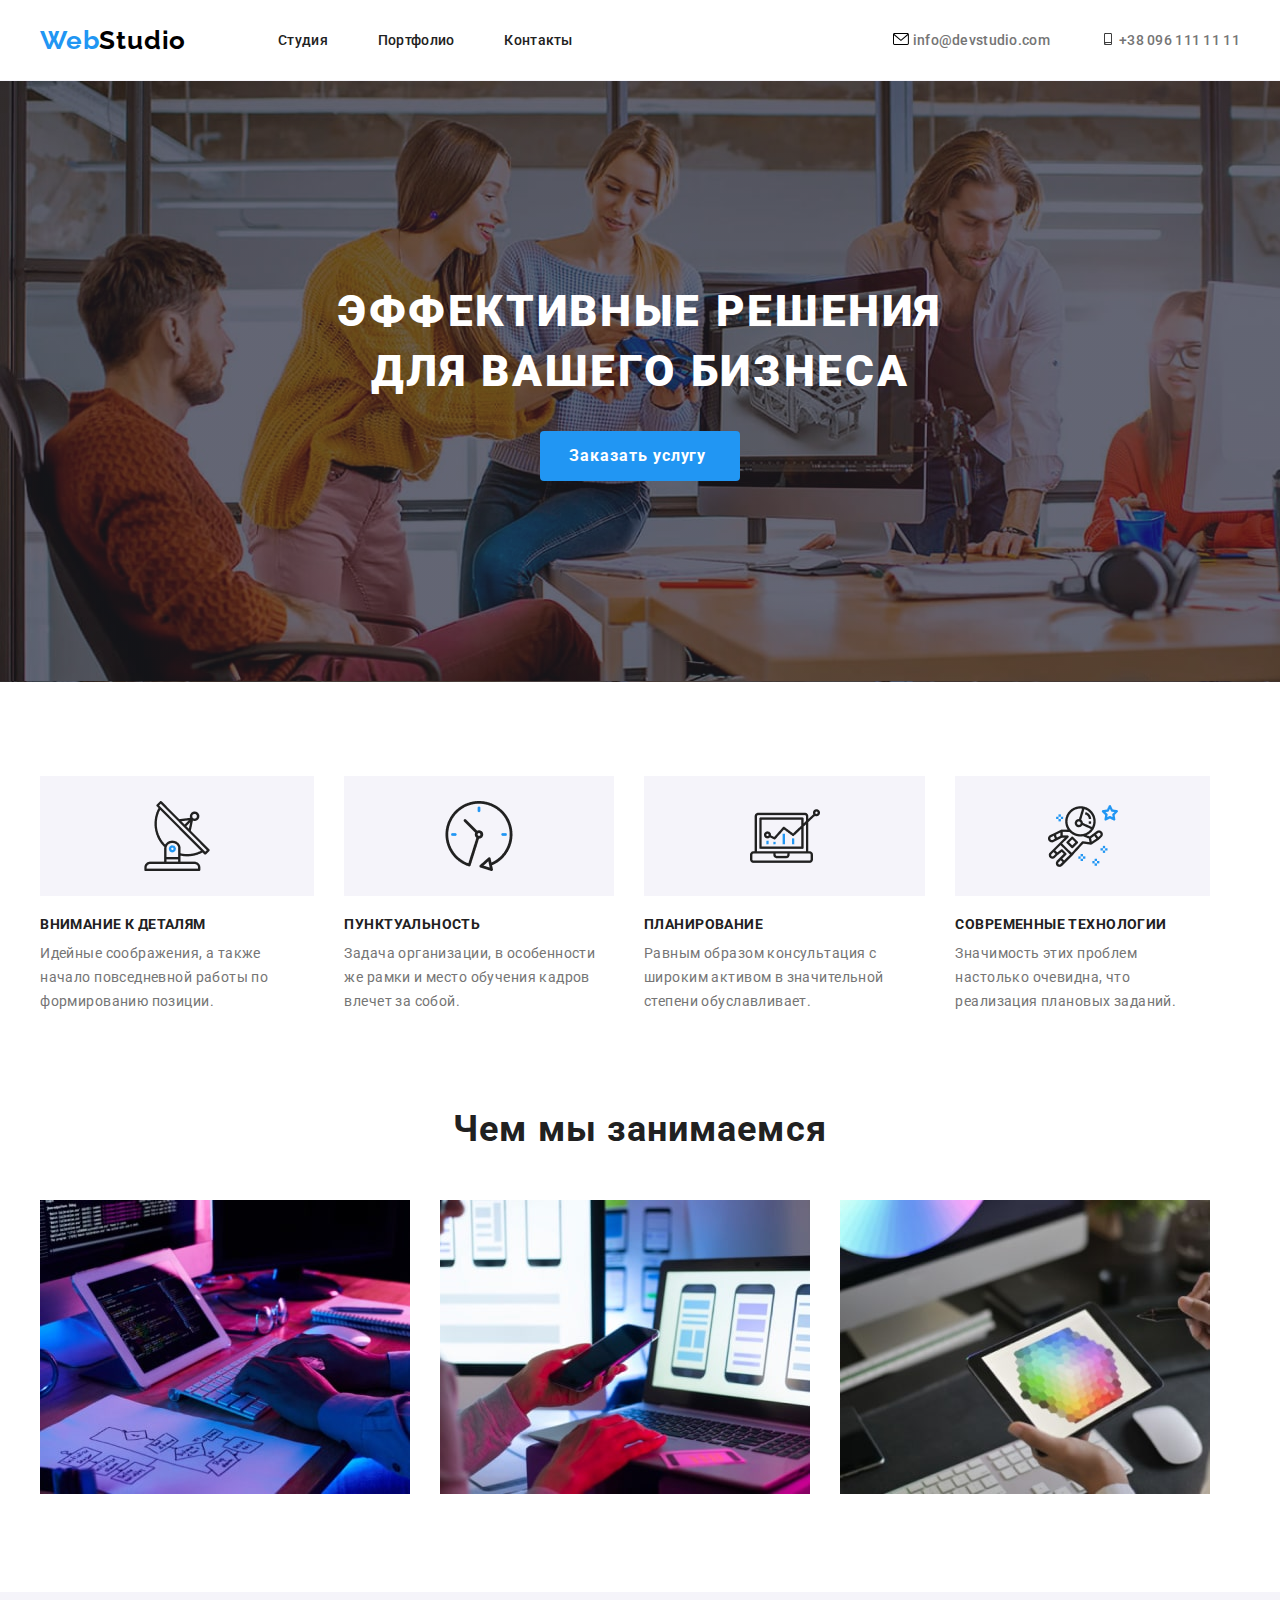
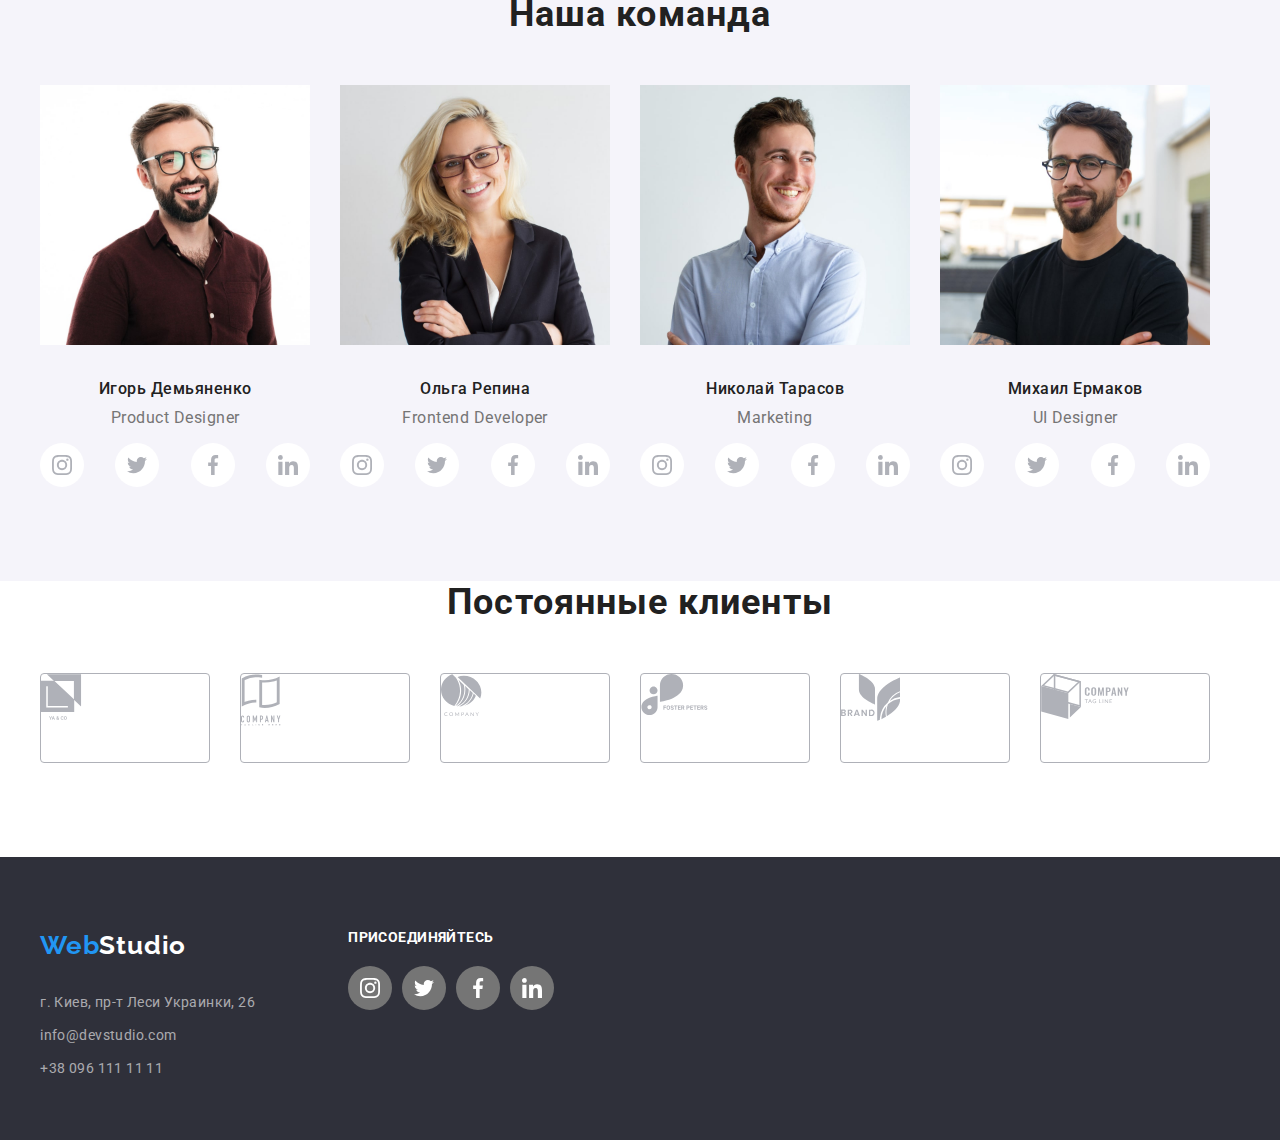
==== index.html @ 80cd535b "Update index.html" ====
<!DOCTYPE html>
<html lang="ru">
<head> 
    <meta charset="UTF-8">
    <meta name="viewport" content="width=device-width, initial-scale=1.0">
    <title>WebStudio</title>
    <link rel="stylesheet" href="https://cdnjs.cloudflare.com/ajax/libs/modern-normalize/1.0.0/modern-normalize.css">
    <link href="https://fonts.googleapis.com/css2?family=Raleway:wght@700&family=Roboto:wght@400;500;900&display=swap" rel="stylesheet">
    <link rel="stylesheet" href="./css/styles.css">

</head>
<body>
  <header class="header">
      <!--Header-->
      <div class="container">
        <nav class="navigation">
          <a class="logo link" href="./index.html">
              Web<span class="loogo-s">Studio</span>
              </a>
              <ul class="navigation-list list">
                  <li class="navigation-list-item">
                      <a class="navigation-list-link link" href="">Студия</a>
      
                  </li>
                  <li class="navigation-list-item">
                      <a class="navigation-list-link link" href="./portfolio.html">Портфолио</a>
      
                  </li>
                  <li class="navigation-list-item">
                      <a class="navigation-list-link link" href="">Контакты</a>
      
                  </li>
              </ul>
        </nav>
         
         <address class="address">
              <ul class="list">
                  <li>
                    
                      <a class="header-mail-link link" href="mailto:info@devstudio.com">
                        <svg class="address-svg">
                          <use href="./images/sprite.svg#icon-envelope"></use>
                        </svg>
                        info@devstudio.com
                      </a>
  
                  </li>
                  <li>
                      <a class="header-tel-link link" href="tel:+380961111111">
                        <svg class="address-svg">
                          <use href="./images/sprite.svg#icon-smartphone"></use>
                        </svg>
                        +38 096 111 11 11
                      </a>
  
                  </li>
              </ul>
              
              
          </address>
      </div>
     
  </header> 
  <main>
      <!--EFECT-->
      
          
            <section class="efect">
              <div class="container">
                <div class="efect-name">
                  <h1 class="efect-h">Эффективные решения для вашего бизнеса</h1>
                  <button type="button" class="efect-button">Заказать услугу</button>
                </div>
               

              </div>
              
            </section>
             
          
     
      <!--ability-->
      <section class="properties">
        <div class="container">
          <ul class="properties-list list">
            <li class="properties-list-item">
             
              <h3 class="abiliy-title">Внимание к деталям</h3>
              <p class="ability-info">Идейные соображения, а также начало повседневной работы по формированию позиции.</p>
            </li>
            <li class="properties-list-item">
              
              <h3 class="abiliy-title">Пунктуальность</h3>
              <p class="ability-info">Задача организации, в особенности же рамки и место обучения кадров влечет за собой.</p>
            </li>
            <li class="properties-list-item">
              
              <h3 class="abiliy-title">Планирование</h3>
              <p class="ability-info">Равным образом консультация с широким активом в значительной степени обуславливает.</p>
            </li>
            <li class="properties-list-item">
              
              <h3  class="abiliy-title">Современные технологии</h3>
              <p class="ability-info">Значимость этих проблем настолько очевидна, что реализация плановых заданий.</p>
            </li>
        </ul>

        </div>
          

     </section>
     <section class="occupation">
         <!--occupation-->
         <div class="container">
          <h2 class="title">Чем мы занимаемся</h2>
          <ul class="occupation-list list">
              <li class="occupation-list-img"><img  src="./images/occupation/box1.jpg" alt="розробка сайтов" width="370" height="294"></li>
              <li class="occupation-list-img"><img  src="./images/occupation/box2.jpg" alt="розробка сайтов для мобильного" width="370" height="294"></li>
              <li class="occupation-list-img"><img  src="./images/occupation/box3.jpg" alt="розробка дизана сайта" width="370" height="294"></li>
          </ul>

         </div>
        

     </section>
     <!--development team-->
     <section class="development">
       <div class="container">
        <h2 class="title">Наша команда</h2>
        <ul class="development-list list">
          <li class="development-list-box">
             <img  src="./images/development/kom1.jpg" alt="Игорь Демьяненко" width="270" height="260">
             <h3 class="development-team-name">Игорь Демьяненко</h3>
             <p class="development-team-prof" lang="en" > Product Designer</p>
             <ul class="social-list list">
               <li class="social-list-item">
                 <a class="social-list-link" href="">
                   <svg class="social-list-svg">
                     <use href="./images/sprite.svg#icon-instagram"></use>
                   </svg>
                 </a>
               </li>
               <li class="social-list-item">
                <a class="social-list-link" href="">
                  <svg class="social-list-svg">
                    <use href="./images/sprite.svg#icon-twiter"></use>
                  </svg>
                </a>
              </li>
              <li class="social-list-item">
                <a class="social-list-link" href="">
                  <svg class="social-list-svg">
                    <use href="./images/sprite.svg#icon-facebook"></use>
                  </svg>
                </a>
              </li>
              <li class="social-list-item">
                <a class="social-list-link" href="">
                  <svg class="social-list-svg">
                    <use href="./images/sprite.svg#icon-linkedin"></use>
                  </svg>
                </a>
              </li>
             </ul>
            </li>
                   
          <li class="development-list-box">
             <img  src="./images/development/kom2.jpg" alt="Ольга Репина" width="270" height="260">
             <h3 class="development-team-name">Ольга Репина</h3>
             <p class="development-team-prof" lang="en">Frontend Developer</p>
             <ul class="social-list list">
              <li class="social-list-item">
                <a class="social-list-link" href="">
                  <svg class="social-list-svg">
                    <use href="./images/sprite.svg#icon-instagram"></use>
                  </svg>
                </a>
              </li>
              <li class="social-list-item">
               <a class="social-list-link" href="">
                 <svg class="social-list-svg">
                   <use href="./images/sprite.svg#icon-twiter"></use>
                 </svg>
               </a>
             </li>
             <li class="social-list-item">
               <a class="social-list-link" href="">
                 <svg class="social-list-svg">
                   <use href="./images/sprite.svg#icon-facebook"></use>
                 </svg>
               </a>
             </li>
             <li class="social-list-item">
               <a class="social-list-link" href="">
                 <svg class="social-list-svg">
                   <use href="./images/sprite.svg#icon-linkedin"></use>
                 </svg>
               </a>
             </li>
            </ul>
           </li>
             
          <li class="development-list-box">
             <img  src="./images/development/kom3.jpg" alt="Николай Тарасов" width="270" height="260">
             <h3 class="development-team-name">Николай Тарасов</h3>
             <p class="development-team-prof" lang="en">Marketing</p>
             <ul class="social-list list">
              <li class="social-list-item">
                <a class="social-list-link" href="">
                  <svg class="social-list-svg">
                    <use href="./images/sprite.svg#icon-instagram"></use>
                  </svg>
                </a>
              </li>
              <li class="social-list-item">
               <a class="social-list-link" href="">
                 <svg class="social-list-svg">
                   <use href="./images/sprite.svg#icon-twiter"></use>
                 </svg>
               </a>
             </li>
             <li class="social-list-item">
               <a class="social-list-link" href="">
                 <svg class="social-list-svg">
                   <use href="./images/sprite.svg#icon-facebook"></use>
                 </svg>
               </a>
             </li>
             <li class="social-list-item">
               <a class="social-list-link" href="">
                 <svg class="social-list-svg">
                   <use href="./images/sprite.svg#icon-linkedin"></use>
                 </svg>
               </a>
             </li>
            </ul>
           </li>
            
          <li class="development-list-box">
             <img  src="./images/development/kom4.jpg" alt="Михаил Ермаков" width="270" height="260">
             <h3 class="development-team-name">Михаил Ермаков</h3>
             <p class="development-team-prof" lang="en">UI Designer</p>
             <ul class="social-list list">
              <li class="social-list-item">
                <a class="social-list-link" href="">
                  <svg class="social-list-svg">
                    <use href="./images/sprite.svg#icon-instagram"></use>
                  </svg>
                </a>
              </li>
              <li class="social-list-item">
               <a class="social-list-link" href="">
                 <svg class="social-list-svg">
                   <use href="./images/sprite.svg#icon-twiter"></use>
                 </svg>
               </a>
             </li>
             <li class="social-list-item">
               <a class="social-list-link" href="">
                 <svg class="social-list-svg">
                   <use href="./images/sprite.svg#icon-facebook"></use>
                 </svg>
               </a>
             </li>
             <li class="social-list-item">
               <a class="social-list-link" href="">
                 <svg class="social-list-svg">
                   <use href="./images/sprite.svg#icon-linkedin"></use>
                 </svg>
               </a>
             </li>
            </ul>
           </li>
            
        </ul>
       </div>


     </section>
     <section class="customers">
      <!--regular customers-->
      <div class="container">
       <h2 class="title">Постоянные клиенты</h2>
       <ul class="customers-list list">
           <li class="customers-list-img">
             <a class="customers-list-link" href="">
              <svg class="customers-list-svg" width="44.27" height="49.23">
                <use href="./images/sprite.svg#icon-logo1"></use>
              </svg>

             </a>
            
          </li>
          
           <li class="customers-list-img">
            <a class="customers-list-link" href="">
              <svg class="customers-list-svg" width="40" height="52">
              <use href="./images/sprite.svg#icon-logo2"></use>
            </svg>
            </a>
            
            </li>
           <li class="customers-list-img">
            <a class="customers-list-link" href="">
              <svg class="customers-list-svg" width="41" height="42.6">
                <use href="./images/sprite.svg#icon-logo3"></use>
              </svg>
            </a>
            
              </li>
           <li class="customers-list-img">
            <a class="customers-list-link" href="">
              <svg class="customers-list-svg" width="79.66" height="42.02">
                <use href="./images/sprite.svg#icon-logo4"></use>
              </svg>
            </a>
            
             </li>
           <li class="customers-list-img">
            <a class="customers-list-link" href="">
              <svg class="customers-list-svg" width="59" height="47">
                <use href="./images/sprite.svg#icon-logo5"></use>
              </svg>
            </a>
            
             </li>
           <li class="customers-list-img">
            <a class="customers-list-link" href="">
              <svg class="customers-list-svg" width="88.48" height="45.44">
                <use href="./images/sprite.svg#icon-logo6"></use>
              </svg>
            </a>
            
             </li>
       </ul>

      </div>
     

  </main> 
  <footer class="foter">
    <div class="container">
      <ul class="foter-contacts list">
         <li>
          <a class="foter-logo logo link" href="./index.html">Web<span class="loogo-s">Studio</span></a>
          <address class="address">
            <ul class="foter-list list">
              <li class="foter-list-item">
                <a class="footer-link footer-link-mt link" href="https://goo.gl/maps/YpgYaEJaXaga1esp6" target="blank">г. Киев, пр-т Леси Украинки, 26</a>
      
              </li>
              <li class="foter-list-item">
                <a class="footer-link footer-link-mt link" href="mailto:info@devstudio.com">info@devstudio.com</a>
      
              </li>
              <li class="foter-list-item">
                <a class="footer-link footer-link-mt link" href="tel:+380961111111">+38 096 111 11 11</a>
      
              </li>
          </ul>
        </li>
        <li>
          <p class="foter-title">присоединяйтесь</p>
          <ul class="foter-social-list list">
            <li class="social-list-item">
              <a class="social-list-link" href="">
                <svg class="social-list-svg">
                  <use href="./images/sprite.svg#icon-instagram"></use>
                </svg>
              </a>
            </li>
            <li class="social-list-item">
             <a class="social-list-link" href="">
               <svg class="social-list-svg">
                 <use href="./images/sprite.svg#icon-twiter"></use>
               </svg>
             </a>
           </li>
           <li class="social-list-item">
             <a class="social-list-link" href="">
               <svg class="social-list-svg">
                 <use href="./images/sprite.svg#icon-facebook"></use>
               </svg>
             </a>
           </li>
           <li class="social-list-item">
             <a class="social-list-link" href="">
               <svg class="social-list-svg">
                 <use href="./images/sprite.svg#icon-linkedin"></use>
               </svg>
             </a>
           </li>
          </ul>
                   
        </li>
      </ul>
      

    </address>
         
      
    </div>
    
  </footer>
</body>
</html>
---- css/styles.css ----
:root{
    --main-font: "Roboto", sans-serif;
    --secondar-font: "Raleway", sans-serif;
    --accent-color:#757575;
    --link-color: #2196F3;
    --title-color:   #212121;
    --futer-link-color:  #FFFFFF;
    --logo-color:  #000000;

}
*,
*::before,
*::after{
    margin: 0;
    padding: 0;

}

body {
    font-family: var(--main-font);
    font-style: normal;
}
.list {
    list-style: none;
}
.link {
    text-decoration: none
}
.address {
    font-style: normal;
    }
.img{
    display: block;

    }
.header{
    padding: 24.5px 0;
    border-bottom: 1px solid #F5F4FA;
}
.container{
    width: 1200px;
    padding: 0.15px;
    margin: 0 auto;
}
.header .container{
    display: flex;
    align-items:center;
}
.navigation{
    display: flex;

}
.navigation-list{
    display: flex;
    align-items:center;
}
.navigation-list-item:not(:last-child){
    margin-right: 50px;
}
.header .address{
    margin-left: auto;
}
.header .header-tel-link{
    margin-left: 50px;
}
.address .list{
    display: flex;
}
.address-svg{
    height: 12px;
    width: 16px;
    fill: var(--accent-colo)

 } 

     
.navigation-list-link{
    font-weight: 500;
    font-size: 14px;
    line-height: 1.143;
    letter-spacing: 0.02em;    
    color: var(--title-color);
}
.header-mail-link, .header-tel-link{
    font-weight: 500;
    font-size: 14px;
    line-height: 1.143;
    letter-spacing: 0.02em;
    color: var(--accent-color);
}
.navigation-list-link:hover,
.navigation-list-link:focus,
.header-mail-link:hover, 
.header-mail-link:focus,
.header-tel-link:hover,
.header-tel-link:focus{
    color: var(--link-color)
}
.logo{
font-family: var(--secondar-font);
font-style: normal;
font-weight: 700;
font-size: 26px;
line-height: 1.192;
letter-spacing: 0.03em;
color:  var(--link-color);
margin-right: 92px;
}
.loogo-s{
    color: var(--logo-color);
   
}
.efect .container{
    display: flex;
   
}
.efect{
    background-color: rgba(47, 48, 58, 0.4);
    background-image: linear-gradient(
        rgba(47, 48, 58, 0.4),
        rgba(47, 48, 58, 0.4)),
        url(../images/efect/hero.jpg);
}
.efect-name{
    max-width: 452 px;
    margin-left: auto;
    margin-right: auto;
    margin-bottom: 200px;
    margin-top: 200px;
   
}
.efect-h {
    font-weight: 900;
    font-size: 44px;
    line-height: 1.364;
    text-align: center;
    letter-spacing: 0.06em;
    text-transform: uppercase;
    width: 696px;
    height: 120px;
    margin-bottom: 30px;
    color: #FFFFFF;
}

.efect-button {
    font-weight: 700;
    font-size: 16px;
    line-height: 1.875;
    display: flex;
    align-items: center;
    text-align: center;
    letter-spacing: 0.06em;
    height: 50px;
    min-width: 200px;
    padding: 10px 29px;
    background: #2196F3;
    border-radius: 4px;
    color: #FFFFFF;
    margin-left: 248px;
    border: none;
}
/*===ability===*/
.properties .container{
    display: flex;
    align-items:center;
     
}
.properties-list{
    display: flex;
    align-items:center;
    padding-bottom: 94px;
    padding-top: 94px;
}
.properties-list-item {
        margin-right: 30px;
}
.properties-list-item::before {
    display: block;
    content: '';
    height: 120px;
    background-repeat: no-repeat;
    background-position: center;
    background-color: #F5F4FA;

}
.properties-list-item:nth-child(1)::before {
    background-image: url(../images/properties/antenna.png);
}
.properties-list-item:nth-child(2)::before {
    background-image: url(../images/properties/clock.png);
}
.properties-list-item:nth-child(3)::before {
    background-image: url(../images/properties/diagram.png);
}
.properties-list-item:nth-child(4)::before {
    background-image: url(../images/properties/astronaut.png);
}

.abiliy-title{
    font-weight: 700;
    font-size: 14px;
    line-height: 1.143;
    letter-spacing: 0.03em;
    text-transform: uppercase;
    color: var(--title-color);
    margin-bottom: 10px;
    padding-top: 20px;
}
.ability-info{
    font-weight: 400;
    font-size: 14px;
    line-height: 1.714;
    letter-spacing: 0.03em;
    color: var(--accent-color);

}
.properties-img{
   padding-bottom: 30px;
  /*justify-content: center;*/
  margin-left: auto;
  margin-right: auto;
}

/*===occupation===*/
.occupation .container{
    align-items:center;

}
.title {
    font-weight: 700;
    font-size: 36px;
    line-height: 1.167;
    text-align: center;
    letter-spacing: 0.03em;
    color: var(--title-color);
    padding-bottom: 50px;
}

.occupation-list{
    display: flex;
    padding-bottom: 94px;
}
.occupation-list-img{
    padding-right: 30px;
}
/*===development===*/
.development{
    background:   #F5F4FA;
}
.development .container{
    align-items:center;
  
    
}
.development-list{
    display: flex;
}
.development-list-box{
    padding-right: 30px;
    padding-bottom: 94px;
}
.development-team-name {
    font-weight: 500;
    font-size: 16px;
    line-height: 1.188;
    text-align: center;
    letter-spacing: 0.03em;
    color: var(--title-color);
    padding-top: 30px;
}
.development-team-prof{
    font-weight: 400;
    font-size: 16px;
    line-height: 1.188;
    text-align: center;
    letter-spacing: 0.03em;
    color: var(--accent-color);
    padding-top: 10px;
    margin-bottom: 16px;

}
.social-list{
    display: flex;
   justify-content: space-between;
}
.social-list-link{
    display: flex;
    align-items: center;
    justify-content: center;
    width: 44px;
    height: 44px;
    background-color:#FFFFFF;
    border-radius: 50%;
}
.social-list-link:hover{
    background-color:#2196F3;
}

.social-list-svg{
    width: 20px;
    height: 20px;
    fill: #AFB1B8;
}
.social-list-svg:hover, .social-list-svg:focus{
fill: #FFFFFF;
}

.customers-list{
    display: flex;
    padding-bottom: 94px;
}
.customers-list-img{
    display: flex;
       margin-right: 30px;
            
}
.customers-list-link{
    border: 1px solid #AFB1B8;
    border-radius: 4px;
    height: 90px;
    width: 170px;
    justify-content: center;
    align-items: center;
}

.customers-list-link{
    fill: var(--link-color)
}
.customers-list-svg{
    display: block;
    fill: #AFB1B8;
    
} 
.customers-list-svg:hover, .customers-list-svg:focus{
    fill: #2196F3
 }
 .customers-list-link:hover, .customers-list-link:focus{
        border-color: var(--link-color);
}
   
   
/*=====Footer=====*/
.foter{
    background: #2F303A;
}
.foter .container{
    align-items:center;
    
}
.foter-contacts{
    display: flex;
    margin-top: 72px;
}
.foter-social-list{
    display: flex;
    padding-top: 20px;
    padding-left: 70px;
    width: 276px; 
    justify-content: space-between;    
}
.foter .social-list-link{
    background-color: #757575;

}

.foter .social-list-link:hover{
    background-color: #2196F3;
}
.foter .social-list-svg{
   fill: #FFFFFF;
}
.foter .social-list-svg:hover, .foter .social-list-svg:focus{
fill: #FFFFFF;
}


.foter-title{
    padding-left: 70px;
    font-style: normal;
    font-weight: bold;
    font-size: 14px;
    line-height: 1.14;
    letter-spacing: 0.03em;
    text-transform: uppercase;
    color: var( --futer-link-color);
}
.foter-logo{
    padding-top: 60px;  
}
.foter .loogo-s{
color: #FFFFFF;
}
.foter-list{
    flex-direction: column;
    padding-bottom: 60px; 
    padding-top: 20px;  
}
.foter-list-item{
    padding-top: 9px;
}
.footer-link{
    font-weight: 400;
    font-size: 14px;
    line-height: 24px;
    letter-spacing: 0.03em;
    color: #212121;
    color: rgba(255, 255, 255, 0.6);
  }
.footer-link-mt:hover,
.footer-link-mt:focus{
    color: var( --futer-link-color);
}
/*======Portfolio=====*/
.portfolio-name{
font-weight: 700;
font-size: 18px;
line-height: 2;
letter-spacing: 0.06em;
color: var(--title-color);
padding-left: 24px;
padding-bottom: 4px;
padding-top: 20px;
}
.portfolio-prof{
    font-weight: 400;
    font-size: 16px;
    line-height: 1.875;
    letter-spacing: 0.03em;
    color: var(--accent-color);
    padding-left: 24px;
    padding-bottom: 4px;

}
.portfolio-button{
    font-weight: 500;
    font-size: 16px;
    line-height: 1.625;
    text-align: center;
    letter-spacing: 0.03em;
   color: var(--title-color);
    height: 38px;
    min-width: 73px;
    padding: 6px 32px;
    background: #F5F4FA;
    border-radius: 4px;
    border: none;
}
.button-list{
    display: flex;
    justify-content: center;
    padding-top: 94px;
    padding-bottom: 50px;
}
.button-list-item{
    padding-right: 8px;
   
}
.portfolio .container{
    display: flex;
}
.portfolio-list{
    font-size: 0px;  
    margin-bottom: 94px;
}
.portfolio-list-item{
    display: inline-block;
    border: 1px solid #EEEEEE
}
.portfolio-list-item:not(:nth-child(3n)){
    margin-right: 30px;
}
.portfolio-list-item:not(:nth-child(n+7)){
    margin-bottom: 30px;
}

.button-link:hover,
.button-link:focus{
    color: var( --futer-link-color);
    background: var(--link-color);
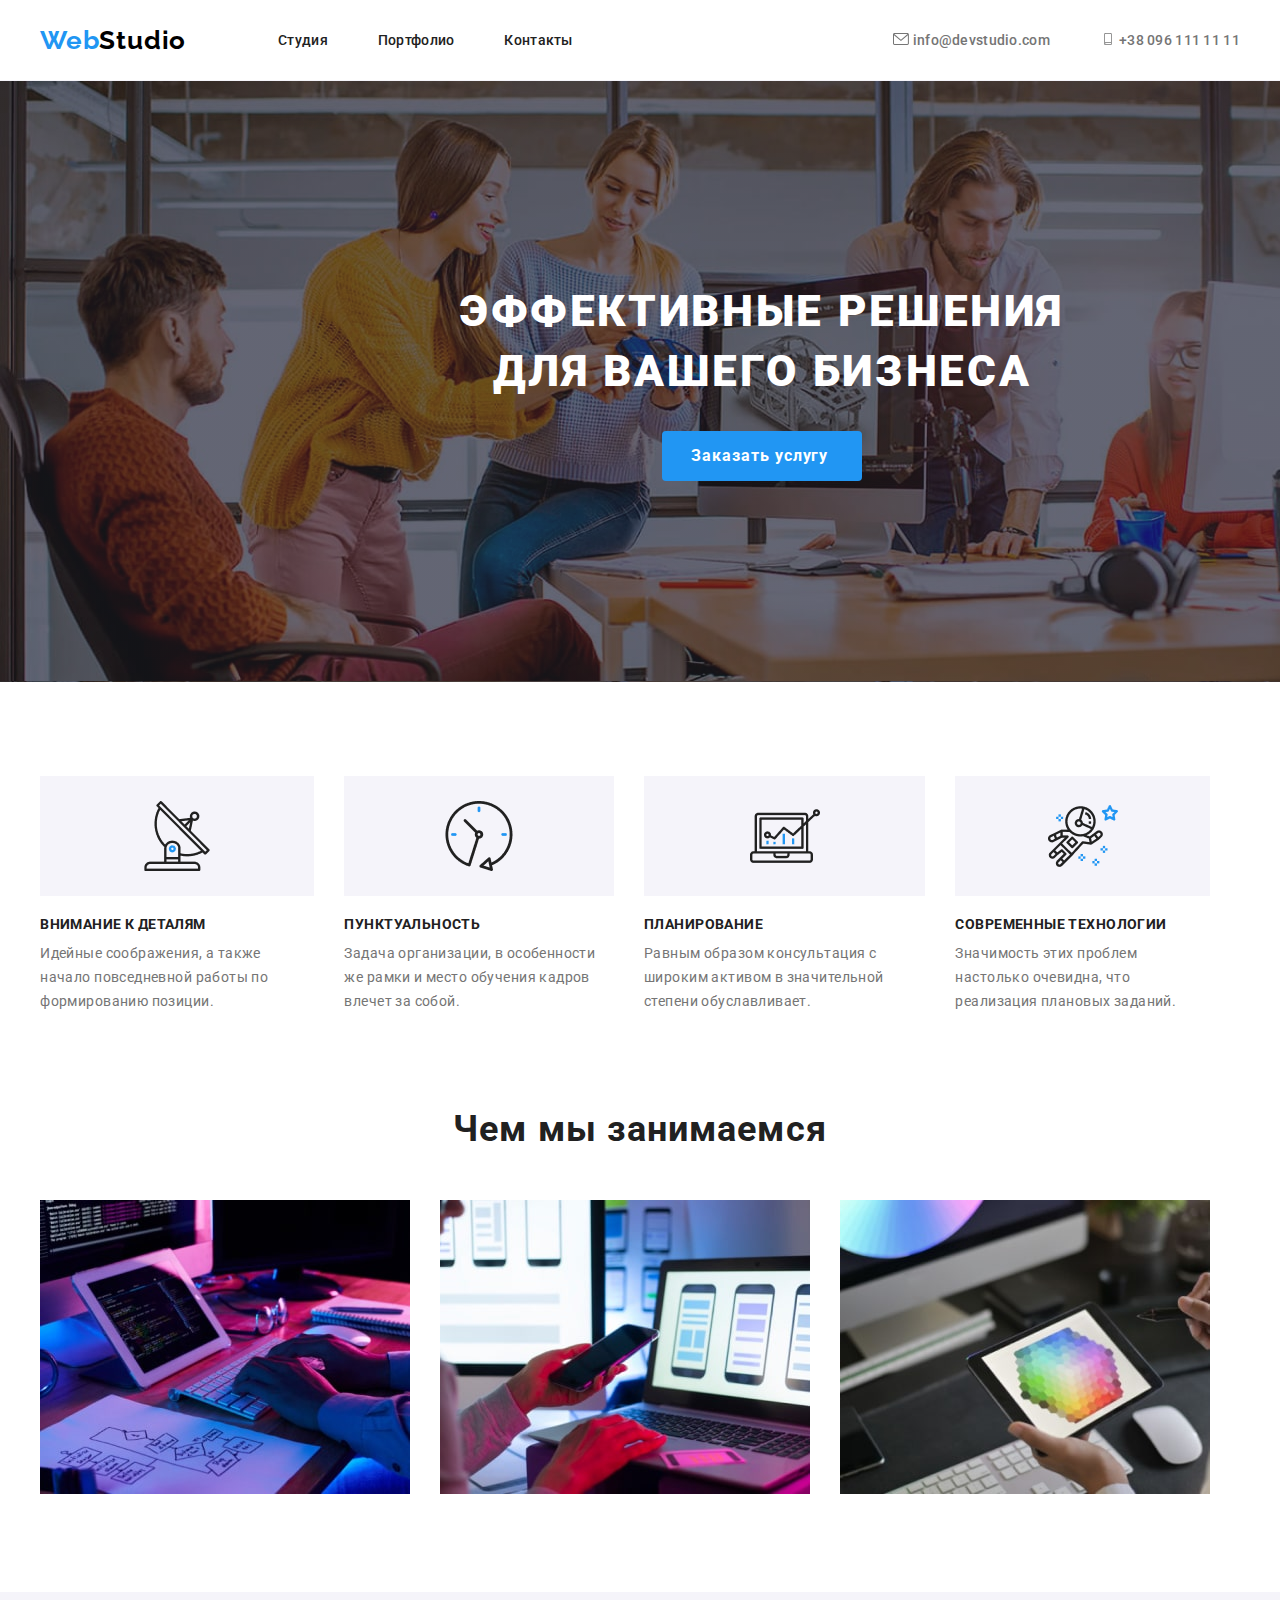
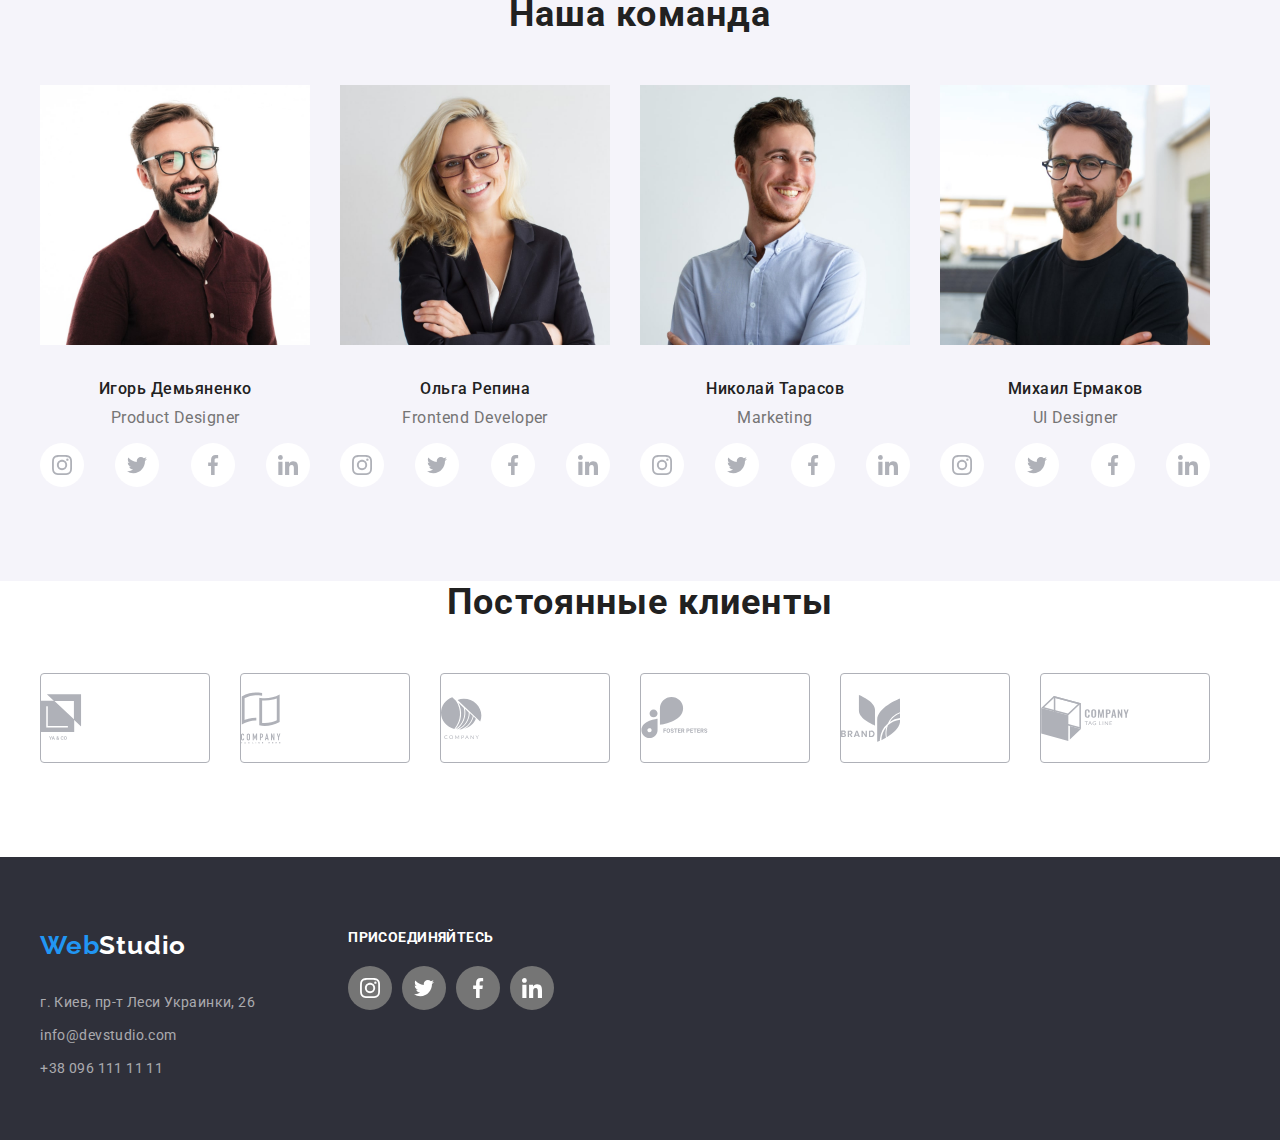
==== commit 5c08ba28: "Update index.html" ====
--- a/index.html
+++ b/index.html
@@ -347,18 +347,16 @@
             <ul class="foter-list list">
               <li class="foter-list-item">
                 <a class="footer-link footer-link-mt link" href="https://goo.gl/maps/YpgYaEJaXaga1esp6" target="blank">г. Киев, пр-т Леси Украинки, 26</a>
-      
-              </li>
+               </li>
               <li class="foter-list-item">
                 <a class="footer-link footer-link-mt link" href="mailto:info@devstudio.com">info@devstudio.com</a>
-      
-              </li>
+               </li>
               <li class="foter-list-item">
                 <a class="footer-link footer-link-mt link" href="tel:+380961111111">+38 096 111 11 11</a>
-      
-              </li>
-          </ul>
-        </li>
+               </li>
+             </ul>
+               </address>
+           </li>
         <li>
           <p class="foter-title">присоединяйтесь</p>
           <ul class="foter-social-list list">
@@ -395,9 +393,7 @@
         </li>
       </ul>
       
-
-    </address>
-         
+ 
       
     </div>
     
--- a/css/styles.css
+++ b/css/styles.css
@@ -69,9 +69,13 @@
 .address-svg{
     height: 12px;
     width: 16px;
-    fill: var(--accent-colo)
+    fill: #757575;
 
  } 
+.address-svg:hover{
+fill: #2196F3;
+}
+
 
      
 .navigation-list-link{
@@ -122,7 +126,7 @@
         url(../images/efect/hero.jpg);
 }
 .efect-name{
-    max-width: 452 px;
+    max-width: 452px;
     margin-left: auto;
     margin-right: auto;
     margin-bottom: 200px;
@@ -319,16 +323,15 @@
     border-radius: 4px;
     height: 90px;
     width: 170px;
+  align-items: center;
+    display: flex;
+}
+
+
+.customers-list-svg{
     justify-content: center;
-    align-items: center;
-}
-
-.customers-list-link{
-    fill: var(--link-color)
-}
-.customers-list-svg{
-    display: block;
-    fill: #AFB1B8;
+    
+        fill: #AFB1B8;
     
 } 
 .customers-list-svg:hover, .customers-list-svg:focus{
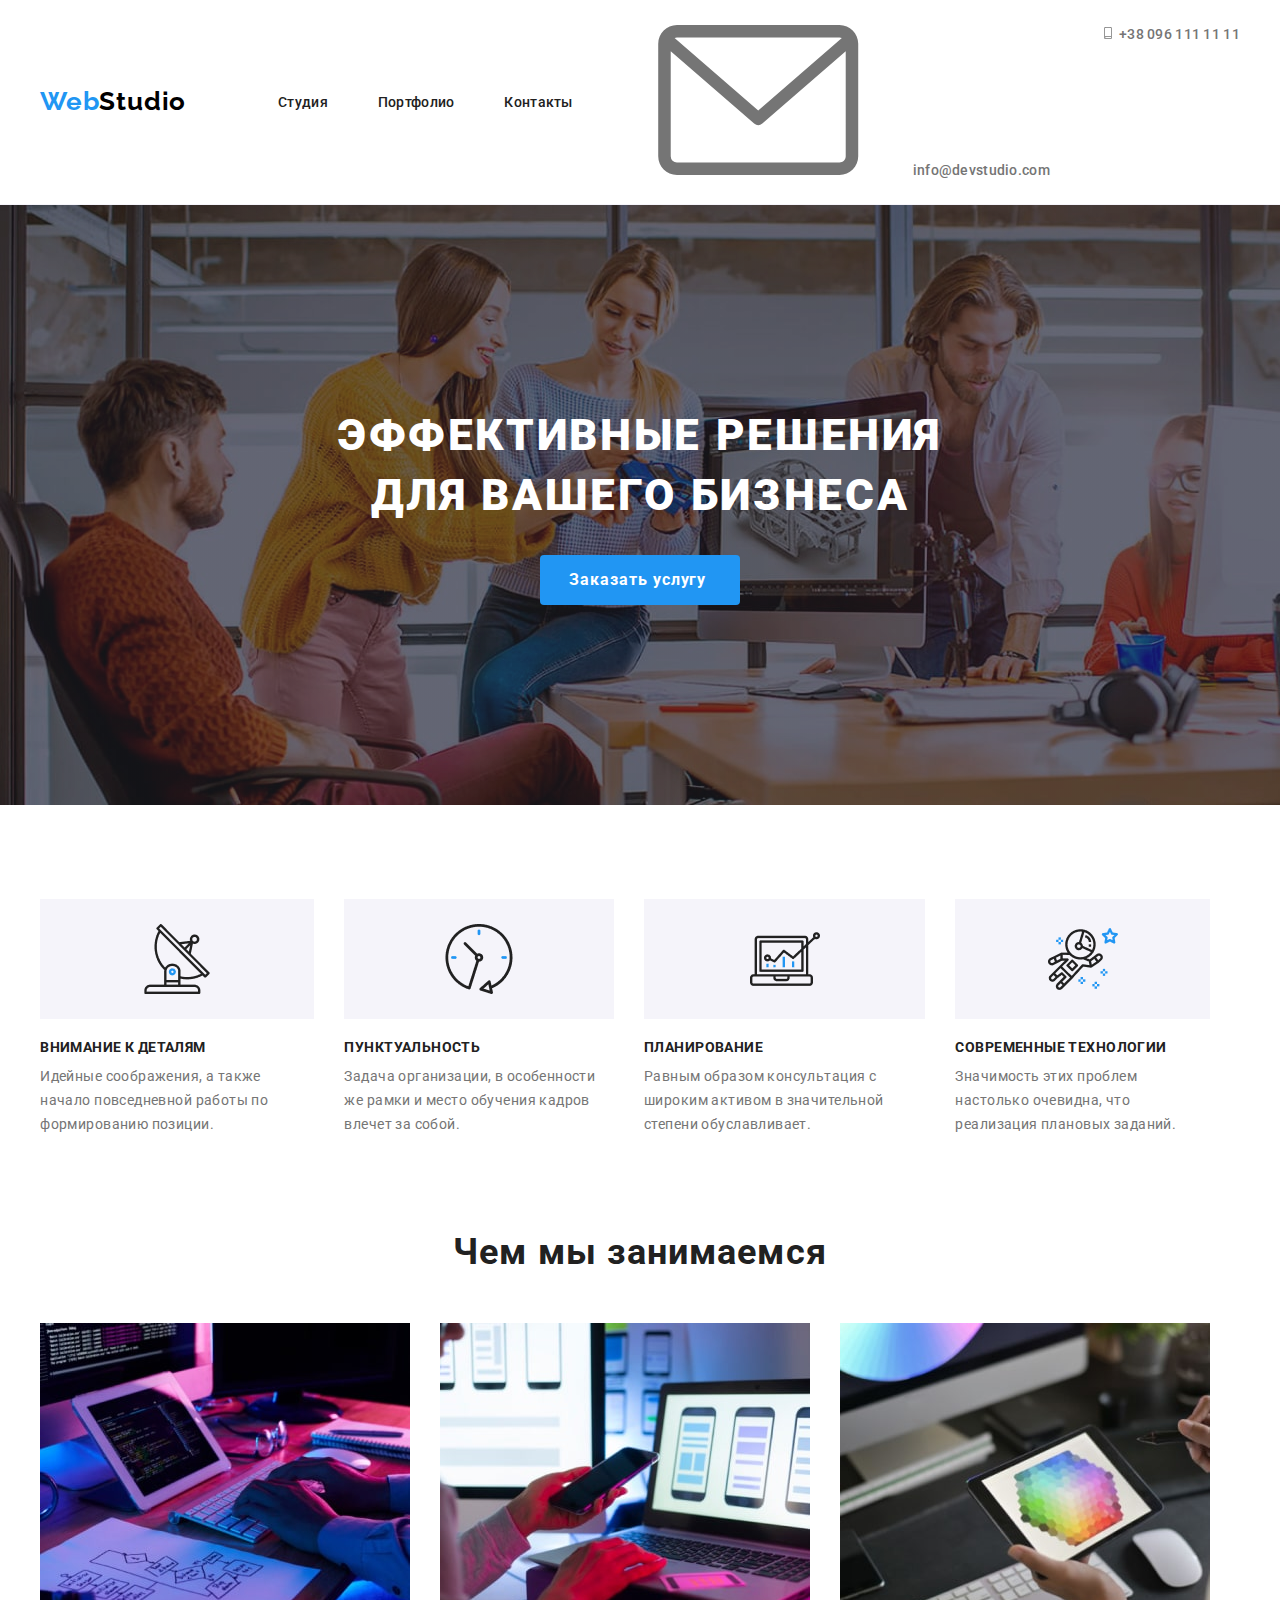
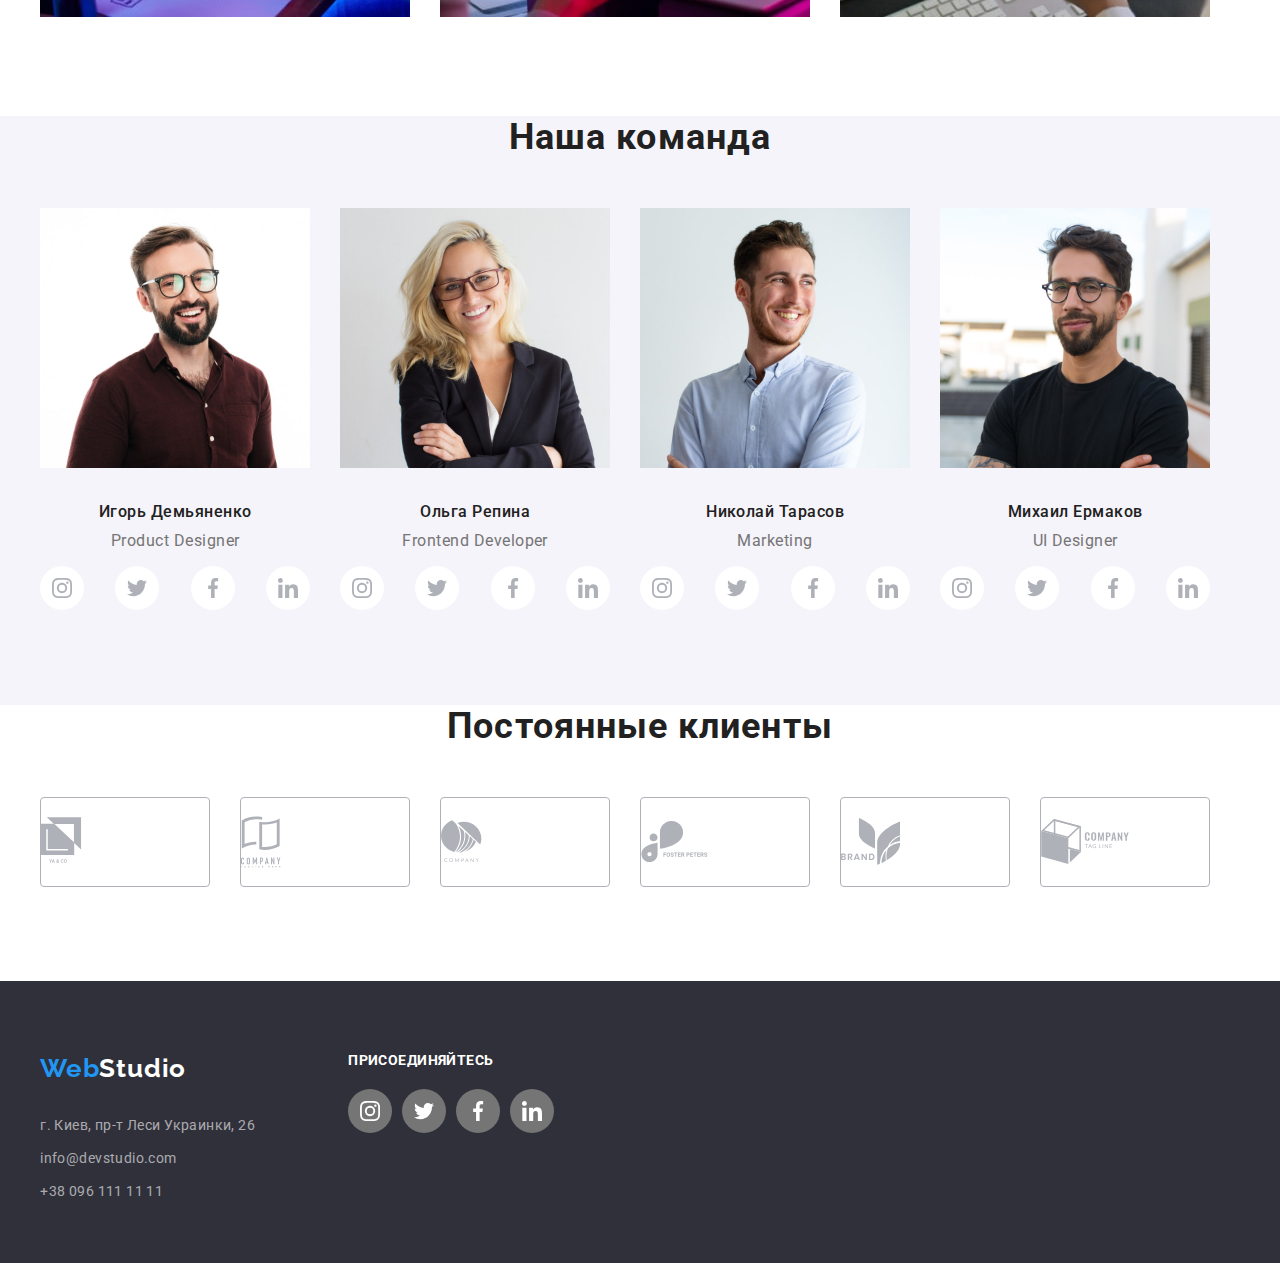
==== commit e2fc2b80: "Update index.html" ====
--- a/index.html
+++ b/index.html
@@ -37,8 +37,8 @@
               <ul class="list">
                   <li>
                     
-                      <a class="header-mail-link link" href="mailto:info@devstudio.com">
-                        <svg class="address-svg">
+                      <a class="header-mail-link link address-svg" href="mailto:info@devstudio.com">
+                        <svg>
                           <use href="./images/sprite.svg#icon-envelope"></use>
                         </svg>
                         info@devstudio.com
@@ -335,7 +335,7 @@
        </ul>
 
       </div>
-     
+    </section>
 
   </main> 
   <footer class="foter">
--- a/css/styles.css
+++ b/css/styles.css
@@ -126,11 +126,13 @@
         url(../images/efect/hero.jpg);
 }
 .efect-name{
-    max-width: 452px;
+    max-width: 1000px;
     margin-left: auto;
     margin-right: auto;
-    margin-bottom: 200px;
-    margin-top: 200px;
+    margin-bottom: auto;
+    margin-top: auto;
+    padding-bottom: 200px;
+    padding-top: 200px;
    
 }
 .efect-h {
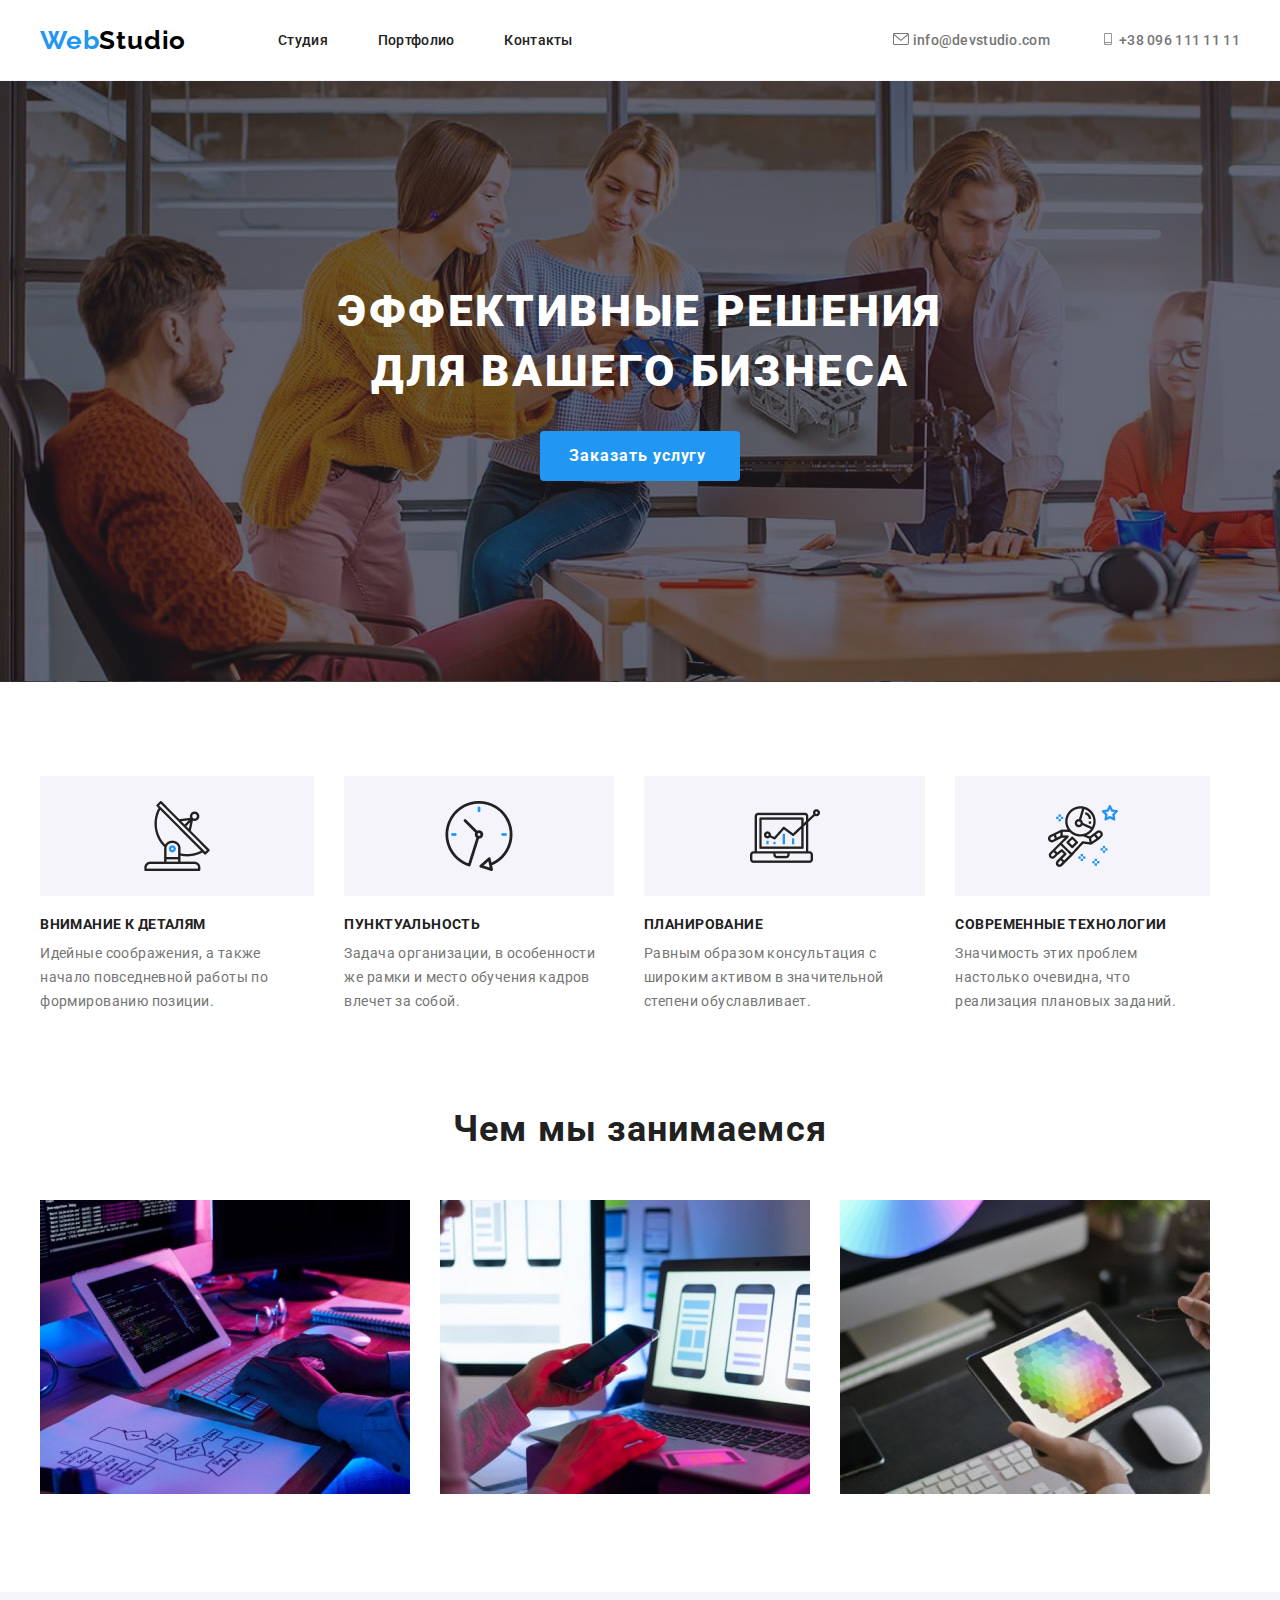
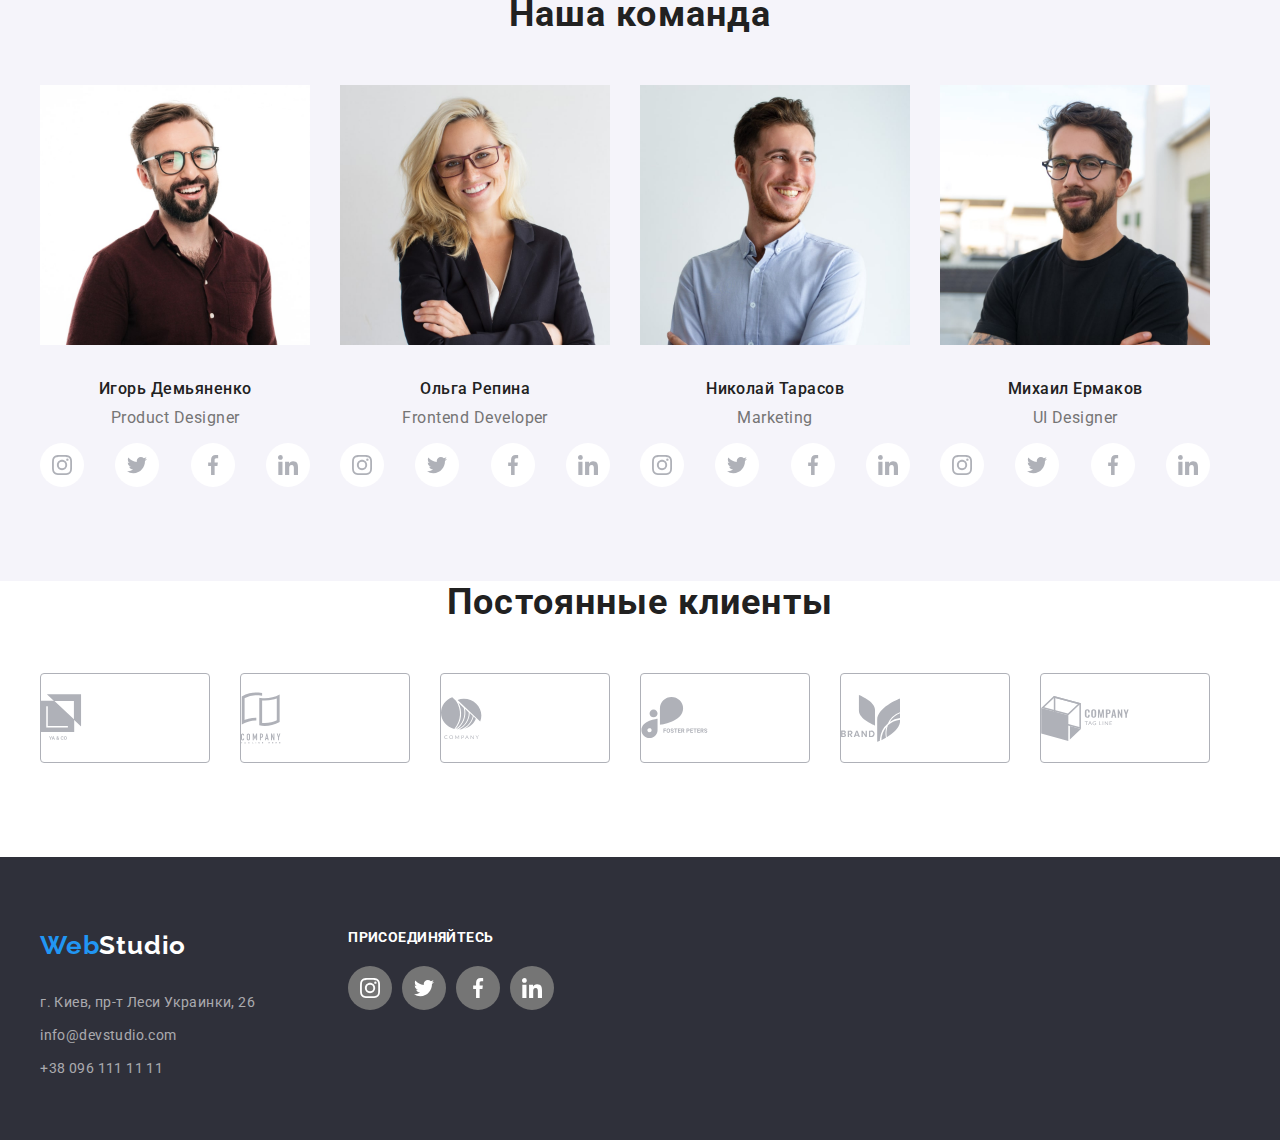
==== commit d2c89e09: "Update index.html" ====
--- a/index.html
+++ b/index.html
@@ -38,7 +38,7 @@
                   <li>
                     
                       <a class="header-mail-link link address-svg" href="mailto:info@devstudio.com">
-                        <svg>
+                        <svg class="address-svg">
                           <use href="./images/sprite.svg#icon-envelope"></use>
                         </svg>
                         info@devstudio.com
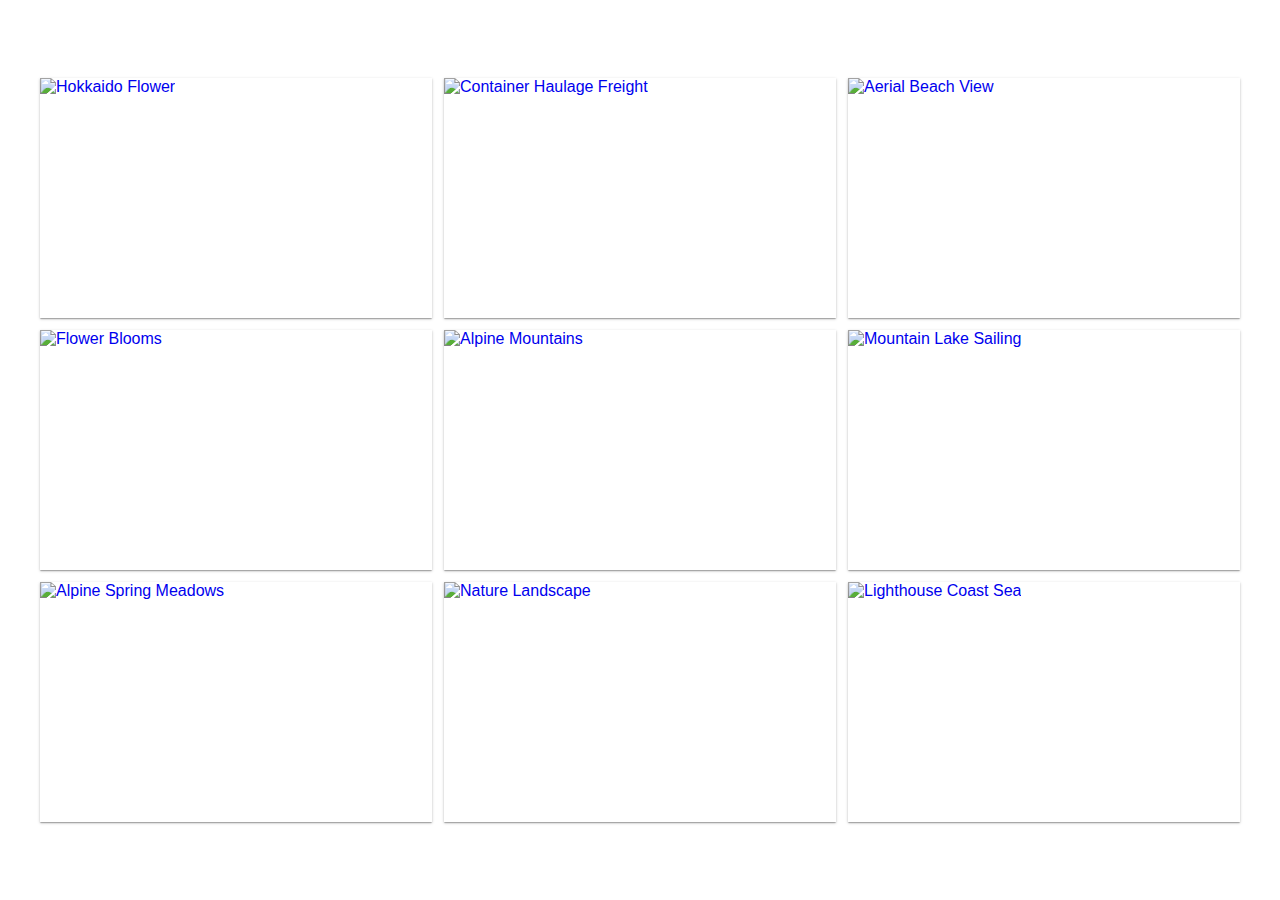
==== commit c03580f4: "Add files via upload" ====
--- a/index.html
+++ b/index.html
@@ -1,402 +1,35 @@
-<!DOCTYPE html>
-<html lang="ru">
-<head> 
-    <meta charset="UTF-8">
-    <meta name="viewport" content="width=device-width, initial-scale=1.0">
-    <title>WebStudio</title>
-    <link rel="stylesheet" href="https://cdnjs.cloudflare.com/ajax/libs/modern-normalize/1.0.0/modern-normalize.css">
-    <link href="https://fonts.googleapis.com/css2?family=Raleway:wght@700&family=Roboto:wght@400;500;900&display=swap" rel="stylesheet">
-    <link rel="stylesheet" href="./css/styles.css">
-
-</head>
-<body>
-  <header class="header">
-      <!--Header-->
-      <div class="container">
-        <nav class="navigation">
-          <a class="logo link" href="./index.html">
-              Web<span class="loogo-s">Studio</span>
-              </a>
-              <ul class="navigation-list list">
-                  <li class="navigation-list-item">
-                      <a class="navigation-list-link link" href="">Студия</a>
-      
-                  </li>
-                  <li class="navigation-list-item">
-                      <a class="navigation-list-link link" href="./portfolio.html">Портфолио</a>
-      
-                  </li>
-                  <li class="navigation-list-item">
-                      <a class="navigation-list-link link" href="">Контакты</a>
-      
-                  </li>
-              </ul>
-        </nav>
-         
-         <address class="address">
-              <ul class="list">
-                  <li>
-                    
-                      <a class="header-mail-link link address-svg" href="mailto:info@devstudio.com">
-                        <svg class="address-svg">
-                          <use href="./images/sprite.svg#icon-envelope"></use>
-                        </svg>
-                        info@devstudio.com
-                      </a>
-  
-                  </li>
-                  <li>
-                      <a class="header-tel-link link" href="tel:+380961111111">
-                        <svg class="address-svg">
-                          <use href="./images/sprite.svg#icon-smartphone"></use>
-                        </svg>
-                        +38 096 111 11 11
-                      </a>
-  
-                  </li>
-              </ul>
-              
-              
-          </address>
-      </div>
-     
-  </header> 
-  <main>
-      <!--EFECT-->
-      
-          
-            <section class="efect">
-              <div class="container">
-                <div class="efect-name">
-                  <h1 class="efect-h">Эффективные решения для вашего бизнеса</h1>
-                  <button type="button" class="efect-button">Заказать услугу</button>
-                </div>
-               
-
-              </div>
-              
-            </section>
-             
-          
-     
-      <!--ability-->
-      <section class="properties">
-        <div class="container">
-          <ul class="properties-list list">
-            <li class="properties-list-item">
-             
-              <h3 class="abiliy-title">Внимание к деталям</h3>
-              <p class="ability-info">Идейные соображения, а также начало повседневной работы по формированию позиции.</p>
-            </li>
-            <li class="properties-list-item">
-              
-              <h3 class="abiliy-title">Пунктуальность</h3>
-              <p class="ability-info">Задача организации, в особенности же рамки и место обучения кадров влечет за собой.</p>
-            </li>
-            <li class="properties-list-item">
-              
-              <h3 class="abiliy-title">Планирование</h3>
-              <p class="ability-info">Равным образом консультация с широким активом в значительной степени обуславливает.</p>
-            </li>
-            <li class="properties-list-item">
-              
-              <h3  class="abiliy-title">Современные технологии</h3>
-              <p class="ability-info">Значимость этих проблем настолько очевидна, что реализация плановых заданий.</p>
-            </li>
-        </ul>
-
-        </div>
-          
-
-     </section>
-     <section class="occupation">
-         <!--occupation-->
-         <div class="container">
-          <h2 class="title">Чем мы занимаемся</h2>
-          <ul class="occupation-list list">
-              <li class="occupation-list-img"><img  src="./images/occupation/box1.jpg" alt="розробка сайтов" width="370" height="294"></li>
-              <li class="occupation-list-img"><img  src="./images/occupation/box2.jpg" alt="розробка сайтов для мобильного" width="370" height="294"></li>
-              <li class="occupation-list-img"><img  src="./images/occupation/box3.jpg" alt="розробка дизана сайта" width="370" height="294"></li>
-          </ul>
-
-         </div>
-        
-
-     </section>
-     <!--development team-->
-     <section class="development">
-       <div class="container">
-        <h2 class="title">Наша команда</h2>
-        <ul class="development-list list">
-          <li class="development-list-box">
-             <img  src="./images/development/kom1.jpg" alt="Игорь Демьяненко" width="270" height="260">
-             <h3 class="development-team-name">Игорь Демьяненко</h3>
-             <p class="development-team-prof" lang="en" > Product Designer</p>
-             <ul class="social-list list">
-               <li class="social-list-item">
-                 <a class="social-list-link" href="">
-                   <svg class="social-list-svg">
-                     <use href="./images/sprite.svg#icon-instagram"></use>
-                   </svg>
-                 </a>
-               </li>
-               <li class="social-list-item">
-                <a class="social-list-link" href="">
-                  <svg class="social-list-svg">
-                    <use href="./images/sprite.svg#icon-twiter"></use>
-                  </svg>
-                </a>
-              </li>
-              <li class="social-list-item">
-                <a class="social-list-link" href="">
-                  <svg class="social-list-svg">
-                    <use href="./images/sprite.svg#icon-facebook"></use>
-                  </svg>
-                </a>
-              </li>
-              <li class="social-list-item">
-                <a class="social-list-link" href="">
-                  <svg class="social-list-svg">
-                    <use href="./images/sprite.svg#icon-linkedin"></use>
-                  </svg>
-                </a>
-              </li>
-             </ul>
-            </li>
-                   
-          <li class="development-list-box">
-             <img  src="./images/development/kom2.jpg" alt="Ольга Репина" width="270" height="260">
-             <h3 class="development-team-name">Ольга Репина</h3>
-             <p class="development-team-prof" lang="en">Frontend Developer</p>
-             <ul class="social-list list">
-              <li class="social-list-item">
-                <a class="social-list-link" href="">
-                  <svg class="social-list-svg">
-                    <use href="./images/sprite.svg#icon-instagram"></use>
-                  </svg>
-                </a>
-              </li>
-              <li class="social-list-item">
-               <a class="social-list-link" href="">
-                 <svg class="social-list-svg">
-                   <use href="./images/sprite.svg#icon-twiter"></use>
-                 </svg>
-               </a>
-             </li>
-             <li class="social-list-item">
-               <a class="social-list-link" href="">
-                 <svg class="social-list-svg">
-                   <use href="./images/sprite.svg#icon-facebook"></use>
-                 </svg>
-               </a>
-             </li>
-             <li class="social-list-item">
-               <a class="social-list-link" href="">
-                 <svg class="social-list-svg">
-                   <use href="./images/sprite.svg#icon-linkedin"></use>
-                 </svg>
-               </a>
-             </li>
-            </ul>
-           </li>
-             
-          <li class="development-list-box">
-             <img  src="./images/development/kom3.jpg" alt="Николай Тарасов" width="270" height="260">
-             <h3 class="development-team-name">Николай Тарасов</h3>
-             <p class="development-team-prof" lang="en">Marketing</p>
-             <ul class="social-list list">
-              <li class="social-list-item">
-                <a class="social-list-link" href="">
-                  <svg class="social-list-svg">
-                    <use href="./images/sprite.svg#icon-instagram"></use>
-                  </svg>
-                </a>
-              </li>
-              <li class="social-list-item">
-               <a class="social-list-link" href="">
-                 <svg class="social-list-svg">
-                   <use href="./images/sprite.svg#icon-twiter"></use>
-                 </svg>
-               </a>
-             </li>
-             <li class="social-list-item">
-               <a class="social-list-link" href="">
-                 <svg class="social-list-svg">
-                   <use href="./images/sprite.svg#icon-facebook"></use>
-                 </svg>
-               </a>
-             </li>
-             <li class="social-list-item">
-               <a class="social-list-link" href="">
-                 <svg class="social-list-svg">
-                   <use href="./images/sprite.svg#icon-linkedin"></use>
-                 </svg>
-               </a>
-             </li>
-            </ul>
-           </li>
-            
-          <li class="development-list-box">
-             <img  src="./images/development/kom4.jpg" alt="Михаил Ермаков" width="270" height="260">
-             <h3 class="development-team-name">Михаил Ермаков</h3>
-             <p class="development-team-prof" lang="en">UI Designer</p>
-             <ul class="social-list list">
-              <li class="social-list-item">
-                <a class="social-list-link" href="">
-                  <svg class="social-list-svg">
-                    <use href="./images/sprite.svg#icon-instagram"></use>
-                  </svg>
-                </a>
-              </li>
-              <li class="social-list-item">
-               <a class="social-list-link" href="">
-                 <svg class="social-list-svg">
-                   <use href="./images/sprite.svg#icon-twiter"></use>
-                 </svg>
-               </a>
-             </li>
-             <li class="social-list-item">
-               <a class="social-list-link" href="">
-                 <svg class="social-list-svg">
-                   <use href="./images/sprite.svg#icon-facebook"></use>
-                 </svg>
-               </a>
-             </li>
-             <li class="social-list-item">
-               <a class="social-list-link" href="">
-                 <svg class="social-list-svg">
-                   <use href="./images/sprite.svg#icon-linkedin"></use>
-                 </svg>
-               </a>
-             </li>
-            </ul>
-           </li>
-            
-        </ul>
-       </div>
-
-
-     </section>
-     <section class="customers">
-      <!--regular customers-->
-      <div class="container">
-       <h2 class="title">Постоянные клиенты</h2>
-       <ul class="customers-list list">
-           <li class="customers-list-img">
-             <a class="customers-list-link" href="">
-              <svg class="customers-list-svg" width="44.27" height="49.23">
-                <use href="./images/sprite.svg#icon-logo1"></use>
-              </svg>
-
-             </a>
-            
-          </li>
-          
-           <li class="customers-list-img">
-            <a class="customers-list-link" href="">
-              <svg class="customers-list-svg" width="40" height="52">
-              <use href="./images/sprite.svg#icon-logo2"></use>
-            </svg>
-            </a>
-            
-            </li>
-           <li class="customers-list-img">
-            <a class="customers-list-link" href="">
-              <svg class="customers-list-svg" width="41" height="42.6">
-                <use href="./images/sprite.svg#icon-logo3"></use>
-              </svg>
-            </a>
-            
-              </li>
-           <li class="customers-list-img">
-            <a class="customers-list-link" href="">
-              <svg class="customers-list-svg" width="79.66" height="42.02">
-                <use href="./images/sprite.svg#icon-logo4"></use>
-              </svg>
-            </a>
-            
-             </li>
-           <li class="customers-list-img">
-            <a class="customers-list-link" href="">
-              <svg class="customers-list-svg" width="59" height="47">
-                <use href="./images/sprite.svg#icon-logo5"></use>
-              </svg>
-            </a>
-            
-             </li>
-           <li class="customers-list-img">
-            <a class="customers-list-link" href="">
-              <svg class="customers-list-svg" width="88.48" height="45.44">
-                <use href="./images/sprite.svg#icon-logo6"></use>
-              </svg>
-            </a>
-            
-             </li>
-       </ul>
-
-      </div>
-    </section>
-
-  </main> 
-  <footer class="foter">
-    <div class="container">
-      <ul class="foter-contacts list">
-         <li>
-          <a class="foter-logo logo link" href="./index.html">Web<span class="loogo-s">Studio</span></a>
-          <address class="address">
-            <ul class="foter-list list">
-              <li class="foter-list-item">
-                <a class="footer-link footer-link-mt link" href="https://goo.gl/maps/YpgYaEJaXaga1esp6" target="blank">г. Киев, пр-т Леси Украинки, 26</a>
-               </li>
-              <li class="foter-list-item">
-                <a class="footer-link footer-link-mt link" href="mailto:info@devstudio.com">info@devstudio.com</a>
-               </li>
-              <li class="foter-list-item">
-                <a class="footer-link footer-link-mt link" href="tel:+380961111111">+38 096 111 11 11</a>
-               </li>
-             </ul>
-               </address>
-           </li>
-        <li>
-          <p class="foter-title">присоединяйтесь</p>
-          <ul class="foter-social-list list">
-            <li class="social-list-item">
-              <a class="social-list-link" href="">
-                <svg class="social-list-svg">
-                  <use href="./images/sprite.svg#icon-instagram"></use>
-                </svg>
-              </a>
-            </li>
-            <li class="social-list-item">
-             <a class="social-list-link" href="">
-               <svg class="social-list-svg">
-                 <use href="./images/sprite.svg#icon-twiter"></use>
-               </svg>
-             </a>
-           </li>
-           <li class="social-list-item">
-             <a class="social-list-link" href="">
-               <svg class="social-list-svg">
-                 <use href="./images/sprite.svg#icon-facebook"></use>
-               </svg>
-             </a>
-           </li>
-           <li class="social-list-item">
-             <a class="social-list-link" href="">
-               <svg class="social-list-svg">
-                 <use href="./images/sprite.svg#icon-linkedin"></use>
-               </svg>
-             </a>
-           </li>
-          </ul>
-                   
-        </li>
-      </ul>
-      
- 
-      
-    </div>
-    
-  </footer>
-</body>
-</html>
+<!DOCTYPE html>
+<html lang="en">
+  <head>
+    <meta charset="UTF-8" />
+    <meta name="viewport" content="width=device-width, initial-scale=1.0" />
+    <meta http-equiv="X-UA-Compatible" content="ie=edge" />
+    <title>Homework 8</title>
+    <link rel="stylesheet" href="css/styles.css" />
+  </head>
+  <body>
+    <!-- В этот список добавляй элементы галереи -->
+    <ul class="gallery js-gallery"></ul>
+    <!--
+      Модальное окно для полноразмерного изображения
+      Для того чтобы открыть, необходимо добавить на div.lightbox CSS-класс is-open
+    -->
+    <div class="lightbox js-lightbox">
+      <div class="lightbox__overlay"></div>
+
+      <div class="lightbox__content">
+        <img class="lightbox__image" src="" alt="" />
+      </div>
+
+      <button
+        type="button"
+        class="lightbox__button"
+        data-action="close-lightbox"
+      ></button>
+    </div>
+   <script  src="gallery-items.js" type="module"></script>
+   
+    <script src="main.js" type="module"></script>
+
+  </body>
+</html>
--- a/css/styles.css
+++ b/css/styles.css
@@ -1,485 +1,141 @@
-:root{
-    --main-font: "Roboto", sans-serif;
-    --secondar-font: "Raleway", sans-serif;
-    --accent-color:#757575;
-    --link-color: #2196F3;
-    --title-color:   #212121;
-    --futer-link-color:  #FFFFFF;
-    --logo-color:  #000000;
-
-}
-*,
-*::before,
-*::after{
-    margin: 0;
-    padding: 0;
-
-}
-
-body {
-    font-family: var(--main-font);
-    font-style: normal;
-}
-.list {
-    list-style: none;
-}
-.link {
-    text-decoration: none
-}
-.address {
-    font-style: normal;
-    }
-.img{
-    display: block;
-
-    }
-.header{
-    padding: 24.5px 0;
-    border-bottom: 1px solid #F5F4FA;
-}
-.container{
-    width: 1200px;
-    padding: 0.15px;
-    margin: 0 auto;
-}
-.header .container{
-    display: flex;
-    align-items:center;
-}
-.navigation{
-    display: flex;
-
-}
-.navigation-list{
-    display: flex;
-    align-items:center;
-}
-.navigation-list-item:not(:last-child){
-    margin-right: 50px;
-}
-.header .address{
-    margin-left: auto;
-}
-.header .header-tel-link{
-    margin-left: 50px;
-}
-.address .list{
-    display: flex;
-}
-.address-svg{
-    height: 12px;
-    width: 16px;
-    fill: #757575;
-
- } 
-.address-svg:hover{
-fill: #2196F3;
-}
-
-
-     
-.navigation-list-link{
-    font-weight: 500;
-    font-size: 14px;
-    line-height: 1.143;
-    letter-spacing: 0.02em;    
-    color: var(--title-color);
-}
-.header-mail-link, .header-tel-link{
-    font-weight: 500;
-    font-size: 14px;
-    line-height: 1.143;
-    letter-spacing: 0.02em;
-    color: var(--accent-color);
-}
-.navigation-list-link:hover,
-.navigation-list-link:focus,
-.header-mail-link:hover, 
-.header-mail-link:focus,
-.header-tel-link:hover,
-.header-tel-link:focus{
-    color: var(--link-color)
-}
-.logo{
-font-family: var(--secondar-font);
-font-style: normal;
-font-weight: 700;
-font-size: 26px;
-line-height: 1.192;
-letter-spacing: 0.03em;
-color:  var(--link-color);
-margin-right: 92px;
-}
-.loogo-s{
-    color: var(--logo-color);
-   
-}
-.efect .container{
-    display: flex;
-   
-}
-.efect{
-    background-color: rgba(47, 48, 58, 0.4);
-    background-image: linear-gradient(
-        rgba(47, 48, 58, 0.4),
-        rgba(47, 48, 58, 0.4)),
-        url(../images/efect/hero.jpg);
-}
-.efect-name{
-    max-width: 1000px;
-    margin-left: auto;
-    margin-right: auto;
-    margin-bottom: auto;
-    margin-top: auto;
-    padding-bottom: 200px;
-    padding-top: 200px;
-   
-}
-.efect-h {
-    font-weight: 900;
-    font-size: 44px;
-    line-height: 1.364;
-    text-align: center;
-    letter-spacing: 0.06em;
-    text-transform: uppercase;
-    width: 696px;
-    height: 120px;
-    margin-bottom: 30px;
-    color: #FFFFFF;
-}
-
-.efect-button {
-    font-weight: 700;
-    font-size: 16px;
-    line-height: 1.875;
-    display: flex;
-    align-items: center;
-    text-align: center;
-    letter-spacing: 0.06em;
-    height: 50px;
-    min-width: 200px;
-    padding: 10px 29px;
-    background: #2196F3;
-    border-radius: 4px;
-    color: #FFFFFF;
-    margin-left: 248px;
-    border: none;
-}
-/*===ability===*/
-.properties .container{
-    display: flex;
-    align-items:center;
-     
-}
-.properties-list{
-    display: flex;
-    align-items:center;
-    padding-bottom: 94px;
-    padding-top: 94px;
-}
-.properties-list-item {
-        margin-right: 30px;
-}
-.properties-list-item::before {
-    display: block;
-    content: '';
-    height: 120px;
-    background-repeat: no-repeat;
-    background-position: center;
-    background-color: #F5F4FA;
-
-}
-.properties-list-item:nth-child(1)::before {
-    background-image: url(../images/properties/antenna.png);
-}
-.properties-list-item:nth-child(2)::before {
-    background-image: url(../images/properties/clock.png);
-}
-.properties-list-item:nth-child(3)::before {
-    background-image: url(../images/properties/diagram.png);
-}
-.properties-list-item:nth-child(4)::before {
-    background-image: url(../images/properties/astronaut.png);
-}
-
-.abiliy-title{
-    font-weight: 700;
-    font-size: 14px;
-    line-height: 1.143;
-    letter-spacing: 0.03em;
-    text-transform: uppercase;
-    color: var(--title-color);
-    margin-bottom: 10px;
-    padding-top: 20px;
-}
-.ability-info{
-    font-weight: 400;
-    font-size: 14px;
-    line-height: 1.714;
-    letter-spacing: 0.03em;
-    color: var(--accent-color);
-
-}
-.properties-img{
-   padding-bottom: 30px;
-  /*justify-content: center;*/
-  margin-left: auto;
-  margin-right: auto;
-}
-
-/*===occupation===*/
-.occupation .container{
-    align-items:center;
-
-}
-.title {
-    font-weight: 700;
-    font-size: 36px;
-    line-height: 1.167;
-    text-align: center;
-    letter-spacing: 0.03em;
-    color: var(--title-color);
-    padding-bottom: 50px;
-}
-
-.occupation-list{
-    display: flex;
-    padding-bottom: 94px;
-}
-.occupation-list-img{
-    padding-right: 30px;
-}
-/*===development===*/
-.development{
-    background:   #F5F4FA;
-}
-.development .container{
-    align-items:center;
-  
-    
-}
-.development-list{
-    display: flex;
-}
-.development-list-box{
-    padding-right: 30px;
-    padding-bottom: 94px;
-}
-.development-team-name {
-    font-weight: 500;
-    font-size: 16px;
-    line-height: 1.188;
-    text-align: center;
-    letter-spacing: 0.03em;
-    color: var(--title-color);
-    padding-top: 30px;
-}
-.development-team-prof{
-    font-weight: 400;
-    font-size: 16px;
-    line-height: 1.188;
-    text-align: center;
-    letter-spacing: 0.03em;
-    color: var(--accent-color);
-    padding-top: 10px;
-    margin-bottom: 16px;
-
-}
-.social-list{
-    display: flex;
-   justify-content: space-between;
-}
-.social-list-link{
-    display: flex;
-    align-items: center;
-    justify-content: center;
-    width: 44px;
-    height: 44px;
-    background-color:#FFFFFF;
-    border-radius: 50%;
-}
-.social-list-link:hover{
-    background-color:#2196F3;
-}
-
-.social-list-svg{
-    width: 20px;
-    height: 20px;
-    fill: #AFB1B8;
-}
-.social-list-svg:hover, .social-list-svg:focus{
-fill: #FFFFFF;
-}
-
-.customers-list{
-    display: flex;
-    padding-bottom: 94px;
-}
-.customers-list-img{
-    display: flex;
-       margin-right: 30px;
-            
-}
-.customers-list-link{
-    border: 1px solid #AFB1B8;
-    border-radius: 4px;
-    height: 90px;
-    width: 170px;
-  align-items: center;
-    display: flex;
-}
-
-
-.customers-list-svg{
-    justify-content: center;
-    
-        fill: #AFB1B8;
-    
-} 
-.customers-list-svg:hover, .customers-list-svg:focus{
-    fill: #2196F3
- }
- .customers-list-link:hover, .customers-list-link:focus{
-        border-color: var(--link-color);
-}
-   
-   
-/*=====Footer=====*/
-.foter{
-    background: #2F303A;
-}
-.foter .container{
-    align-items:center;
-    
-}
-.foter-contacts{
-    display: flex;
-    margin-top: 72px;
-}
-.foter-social-list{
-    display: flex;
-    padding-top: 20px;
-    padding-left: 70px;
-    width: 276px; 
-    justify-content: space-between;    
-}
-.foter .social-list-link{
-    background-color: #757575;
-
-}
-
-.foter .social-list-link:hover{
-    background-color: #2196F3;
-}
-.foter .social-list-svg{
-   fill: #FFFFFF;
-}
-.foter .social-list-svg:hover, .foter .social-list-svg:focus{
-fill: #FFFFFF;
-}
-
-
-.foter-title{
-    padding-left: 70px;
-    font-style: normal;
-    font-weight: bold;
-    font-size: 14px;
-    line-height: 1.14;
-    letter-spacing: 0.03em;
-    text-transform: uppercase;
-    color: var( --futer-link-color);
-}
-.foter-logo{
-    padding-top: 60px;  
-}
-.foter .loogo-s{
-color: #FFFFFF;
-}
-.foter-list{
-    flex-direction: column;
-    padding-bottom: 60px; 
-    padding-top: 20px;  
-}
-.foter-list-item{
-    padding-top: 9px;
-}
-.footer-link{
-    font-weight: 400;
-    font-size: 14px;
-    line-height: 24px;
-    letter-spacing: 0.03em;
-    color: #212121;
-    color: rgba(255, 255, 255, 0.6);
-  }
-.footer-link-mt:hover,
-.footer-link-mt:focus{
-    color: var( --futer-link-color);
-}
-/*======Portfolio=====*/
-.portfolio-name{
-font-weight: 700;
-font-size: 18px;
-line-height: 2;
-letter-spacing: 0.06em;
-color: var(--title-color);
-padding-left: 24px;
-padding-bottom: 4px;
-padding-top: 20px;
-}
-.portfolio-prof{
-    font-weight: 400;
-    font-size: 16px;
-    line-height: 1.875;
-    letter-spacing: 0.03em;
-    color: var(--accent-color);
-    padding-left: 24px;
-    padding-bottom: 4px;
-
-}
-.portfolio-button{
-    font-weight: 500;
-    font-size: 16px;
-    line-height: 1.625;
-    text-align: center;
-    letter-spacing: 0.03em;
-   color: var(--title-color);
-    height: 38px;
-    min-width: 73px;
-    padding: 6px 32px;
-    background: #F5F4FA;
-    border-radius: 4px;
-    border: none;
-}
-.button-list{
-    display: flex;
-    justify-content: center;
-    padding-top: 94px;
-    padding-bottom: 50px;
-}
-.button-list-item{
-    padding-right: 8px;
-   
-}
-.portfolio .container{
-    display: flex;
-}
-.portfolio-list{
-    font-size: 0px;  
-    margin-bottom: 94px;
-}
-.portfolio-list-item{
-    display: inline-block;
-    border: 1px solid #EEEEEE
-}
-.portfolio-list-item:not(:nth-child(3n)){
-    margin-right: 30px;
-}
-.portfolio-list-item:not(:nth-child(n+7)){
-    margin-bottom: 30px;
-}
-
-.button-link:hover,
-.button-link:focus{
-    color: var( --futer-link-color);
-    background: var(--link-color);
-
+:root {
+  --timing-function: cubic-bezier(0.4, 0, 0.2, 1);
+  --animation-duration: 250ms;
+}
+
+html {
+  box-sizing: border-box;
+}
+
+*,
+*::before,
+*::after {
+  box-sizing: inherit;
+}
+
+body {
+  display: flex;
+  align-items: center;
+  justify-content: center;
+  min-height: 100vh;
+  margin: 0;
+  font-family: -apple-system, BlinkMacSystemFont, 'Segoe UI', Roboto,
+    Oxygen-Sans, Ubuntu, Cantarell, 'Helvetica Neue', sans-serif;
+  background-color: #fff;
+  color: #212121;
+}
+
+.gallery {
+  display: grid;
+  width: 1200px;
+  grid-template-columns: repeat(auto-fill, minmax(380px, 1fr));
+  grid-auto-rows: 240px;
+  grid-gap: 12px;
+  padding: 0;
+  list-style: none;
+  margin-left: auto;
+  margin-right: auto;
+  
+}
+
+.gallery__item {
+  position: relative;
+  box-shadow: 0px 1px 3px 0px rgba(0, 0, 0, 0.2),
+    0px 1px 1px 0px rgba(0, 0, 0, 0.14), 0px 2px 1px -1px rgba(0, 0, 0, 0.12);
+}
+
+.gallery__image:hover {
+  transform: scale(1.03);
+}
+
+.gallery__image {
+  height: 100%;
+  width: 100%;
+  object-fit: cover;
+  transition: transform var(--animation-duration) var(--timing-function);
+}
+
+.gallery__link {
+  display: block;
+  text-decoration: none;
+  height: 100%;
+}
+
+.gallery__link:hover {
+  cursor: zoom-in;
+}
+
+/* Lightbox */
+.lightbox {
+  display: flex;
+  align-items: center;
+  justify-content: center;
+  position: fixed;
+  top: 0;
+  left: 0;
+  width: 100vw;
+  height: 100vh;
+  opacity: 0;
+  pointer-events: none;
+  transition: opacity var(--animation-duration) var(--timing-function);
+}
+
+.lightbox.is-open {
+  opacity: 1;
+  pointer-events: initial;
+}
+
+.lightbox__overlay {
+  position: absolute;
+  top: 0;
+  left: 0;
+  width: 100vw;
+  height: 100vh;
+  background-color: rgba(0, 0, 0, 0.8);
+}
+
+.lightbox__content {
+  transform: scale(0.95);
+  transition: transform var(--animation-duration) var(--timing-function);
+}
+
+.lightbox.is-open .lightbox__content {
+  transform: scale(1);
+}
+
+.lightbox__image {
+  display: block;
+  width: auto;
+  height: auto;
+  max-height: 100vh;
+  max-width: 100vw;
+}
+
+.lightbox__button {
+  position: absolute;
+  top: 8px;
+  right: 8px;
+  display: flex;
+  align-items: center;
+  justify-content: center;
+  width: 48px;
+  height: 48px;
+  padding: 0;
+  margin: 0;
+  border: none;
+  border-radius: 50%;
+  background-color: transparent;
+  color: #fff;
+  cursor: pointer;
+  transition: background-color var(--animation-duration) var(--timing-function);
+  outline: none;
+  background-image: url('../images/icon-close.svg');
+  background-position: center;
+  background-size: 60%;
+  background-repeat: no-repeat;
+}
+
+.lightbox__button:hover,
+.lightbox__button:focus {
+  background-color: rgba(0, 0, 0, 0.5);
+}
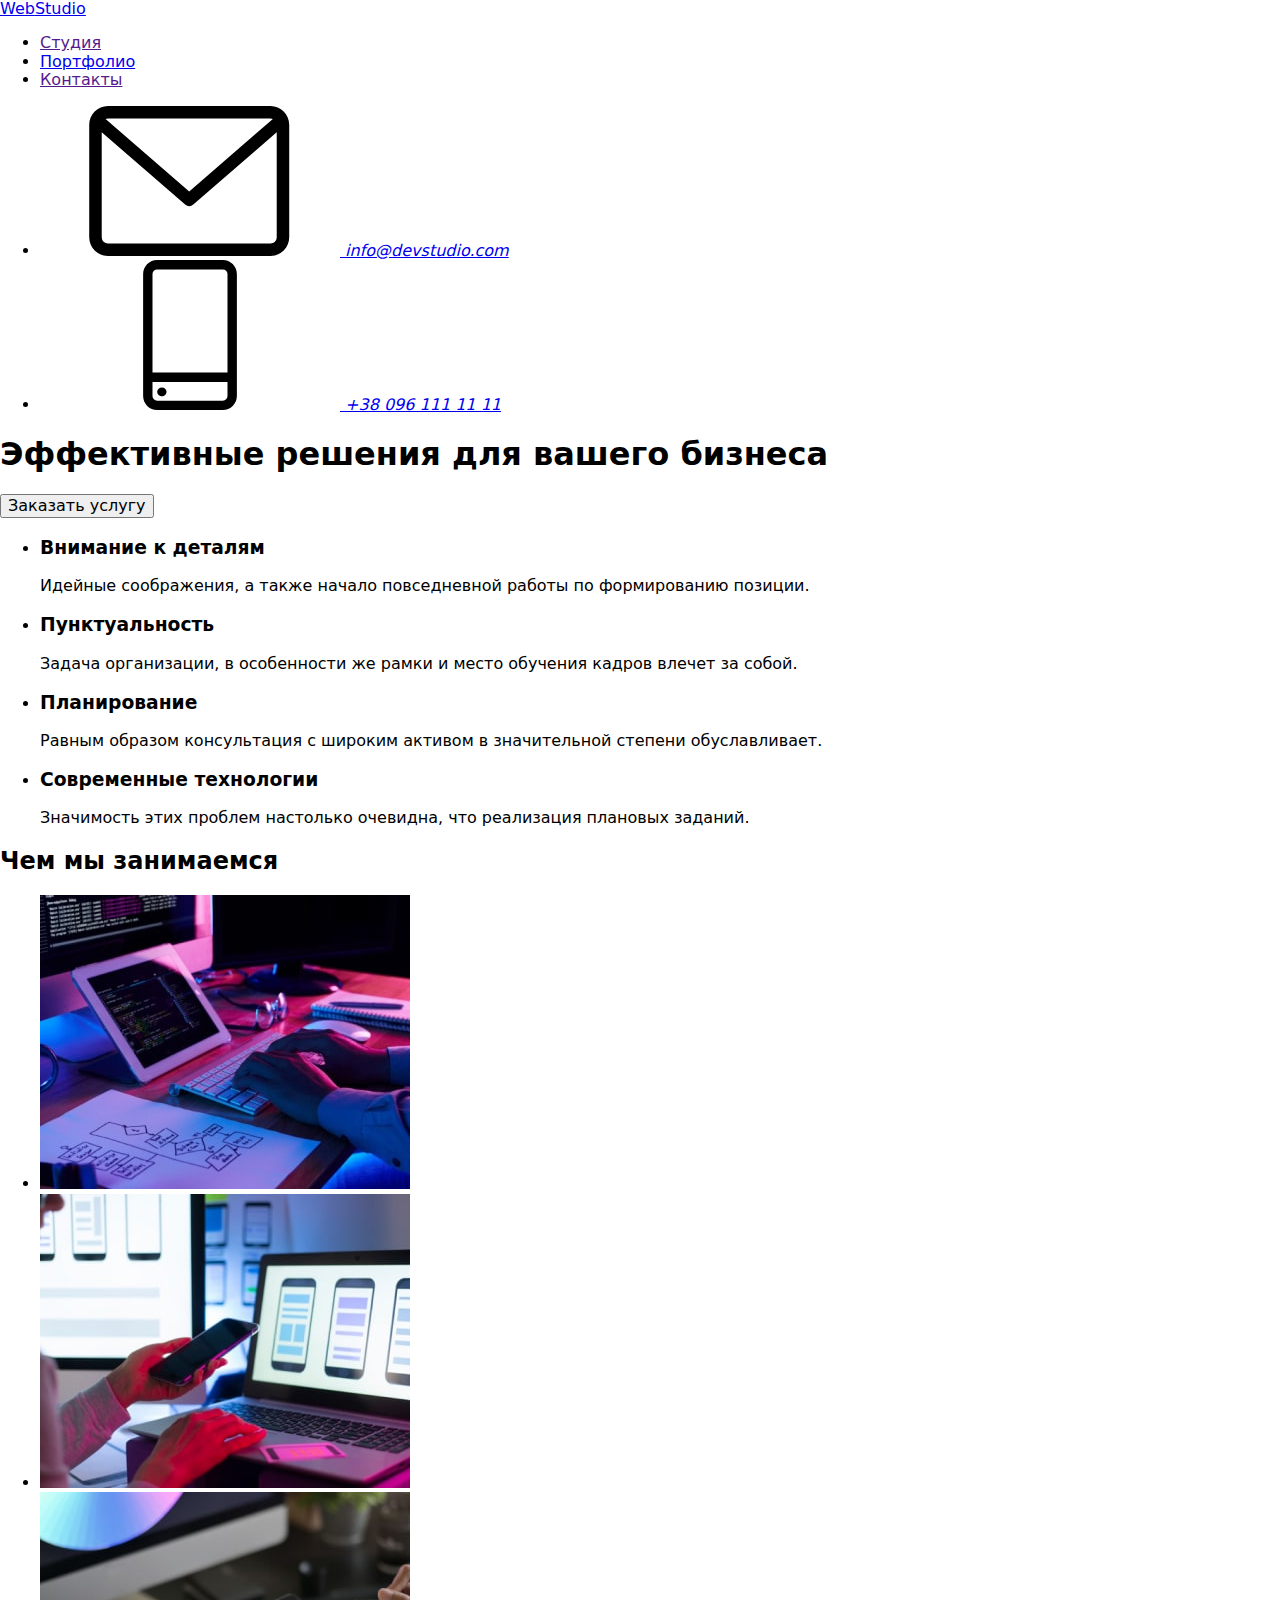
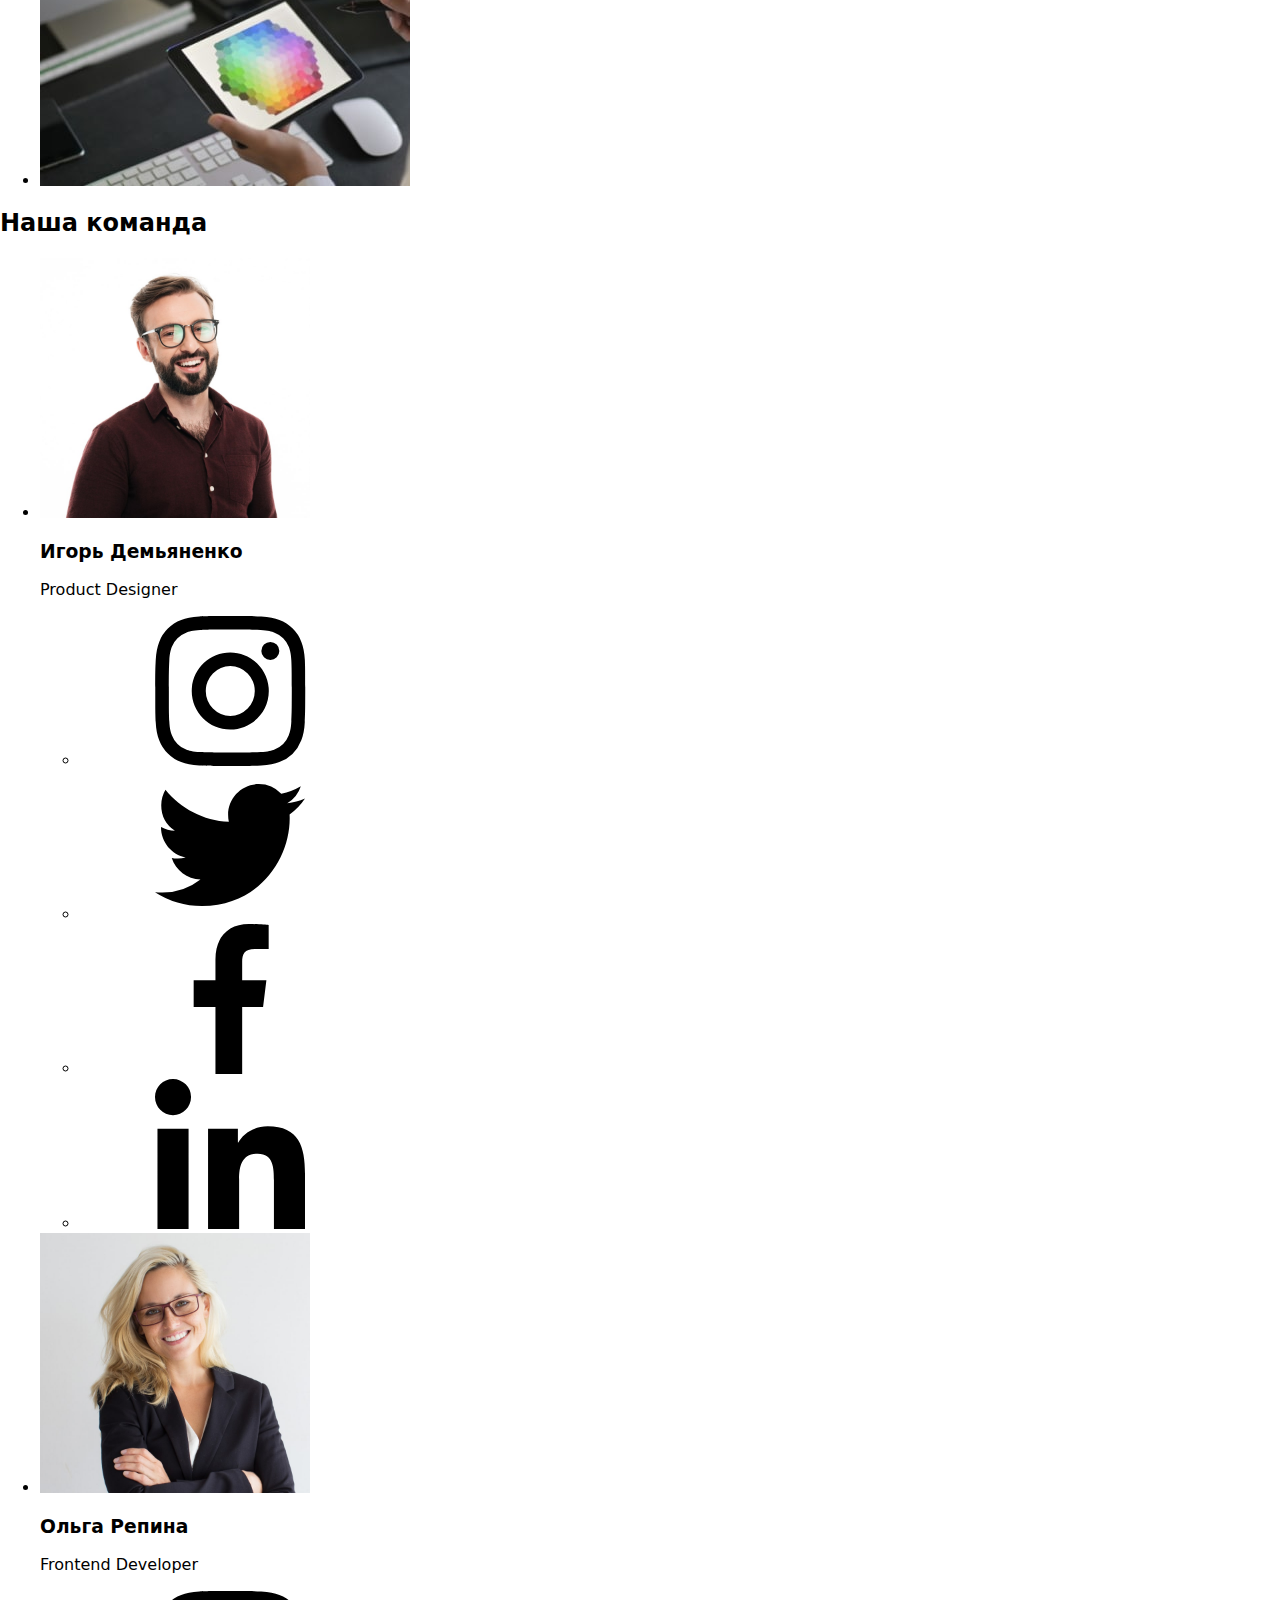
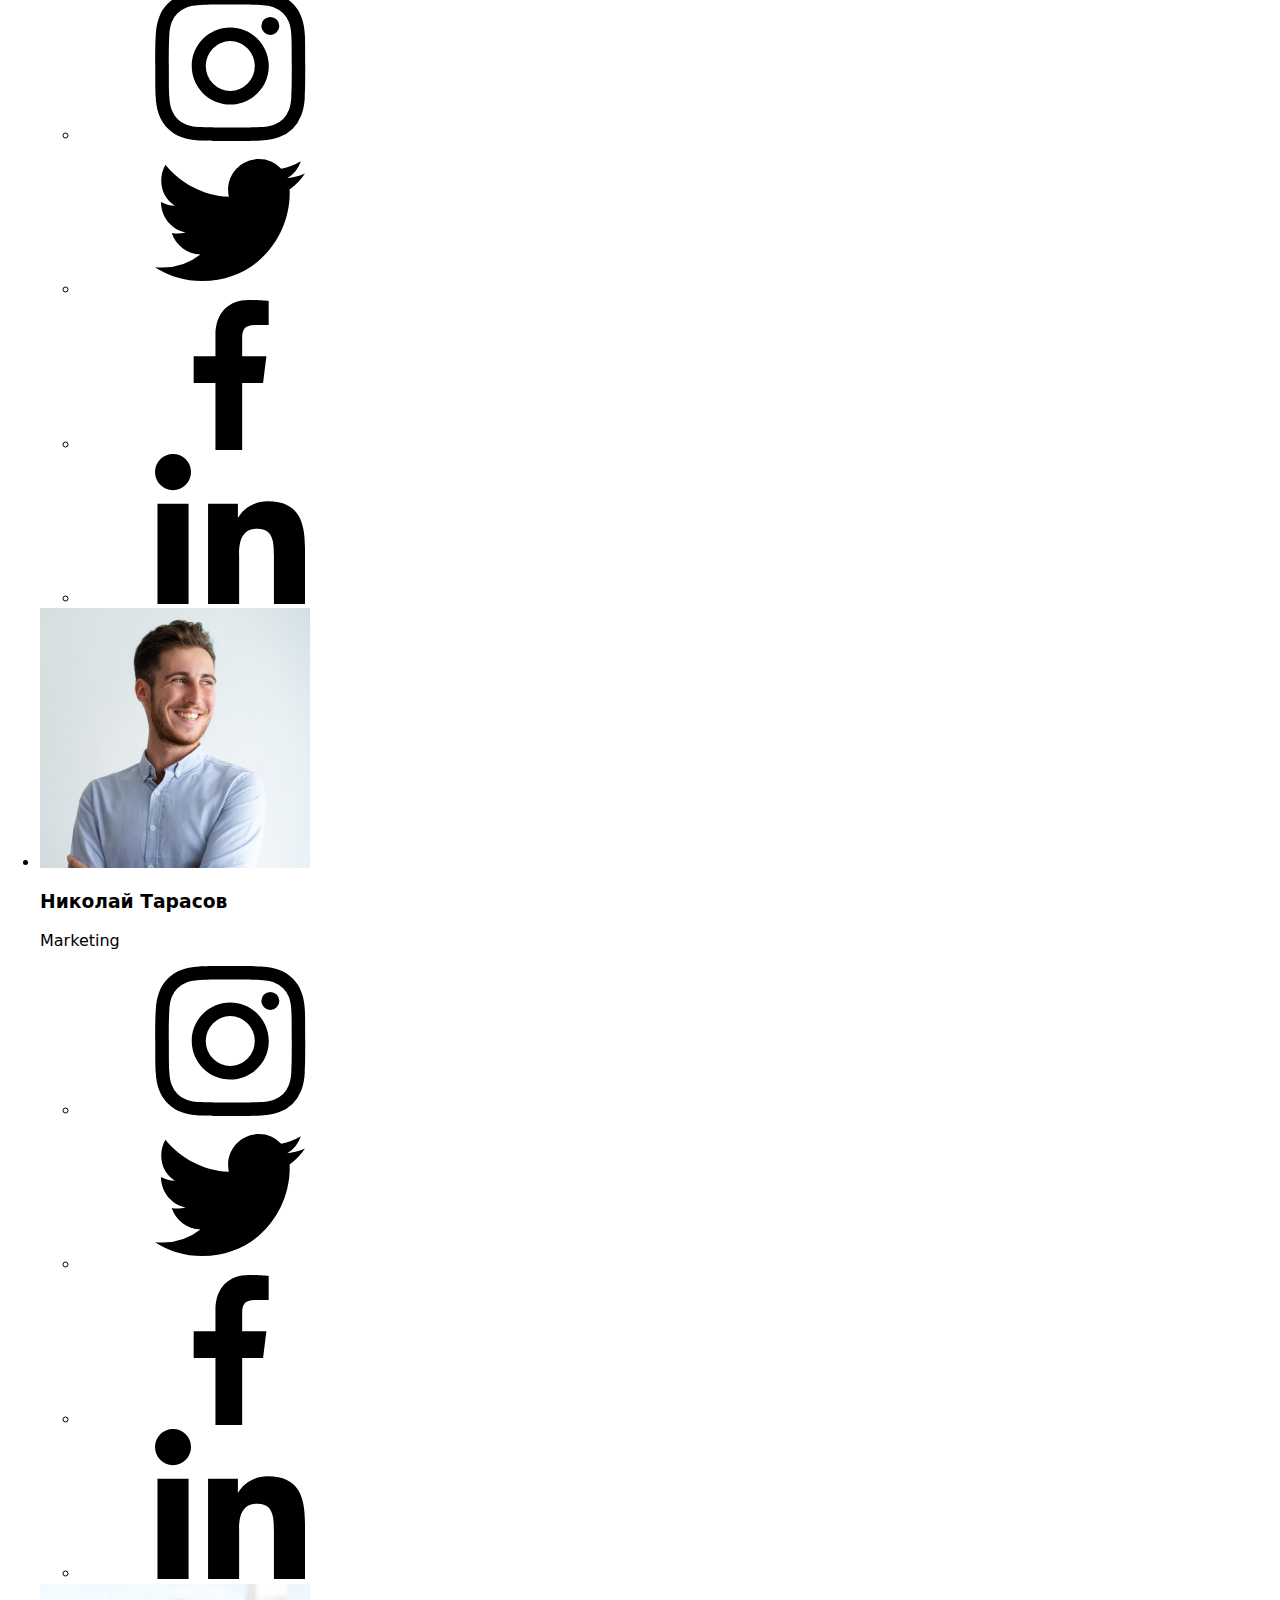
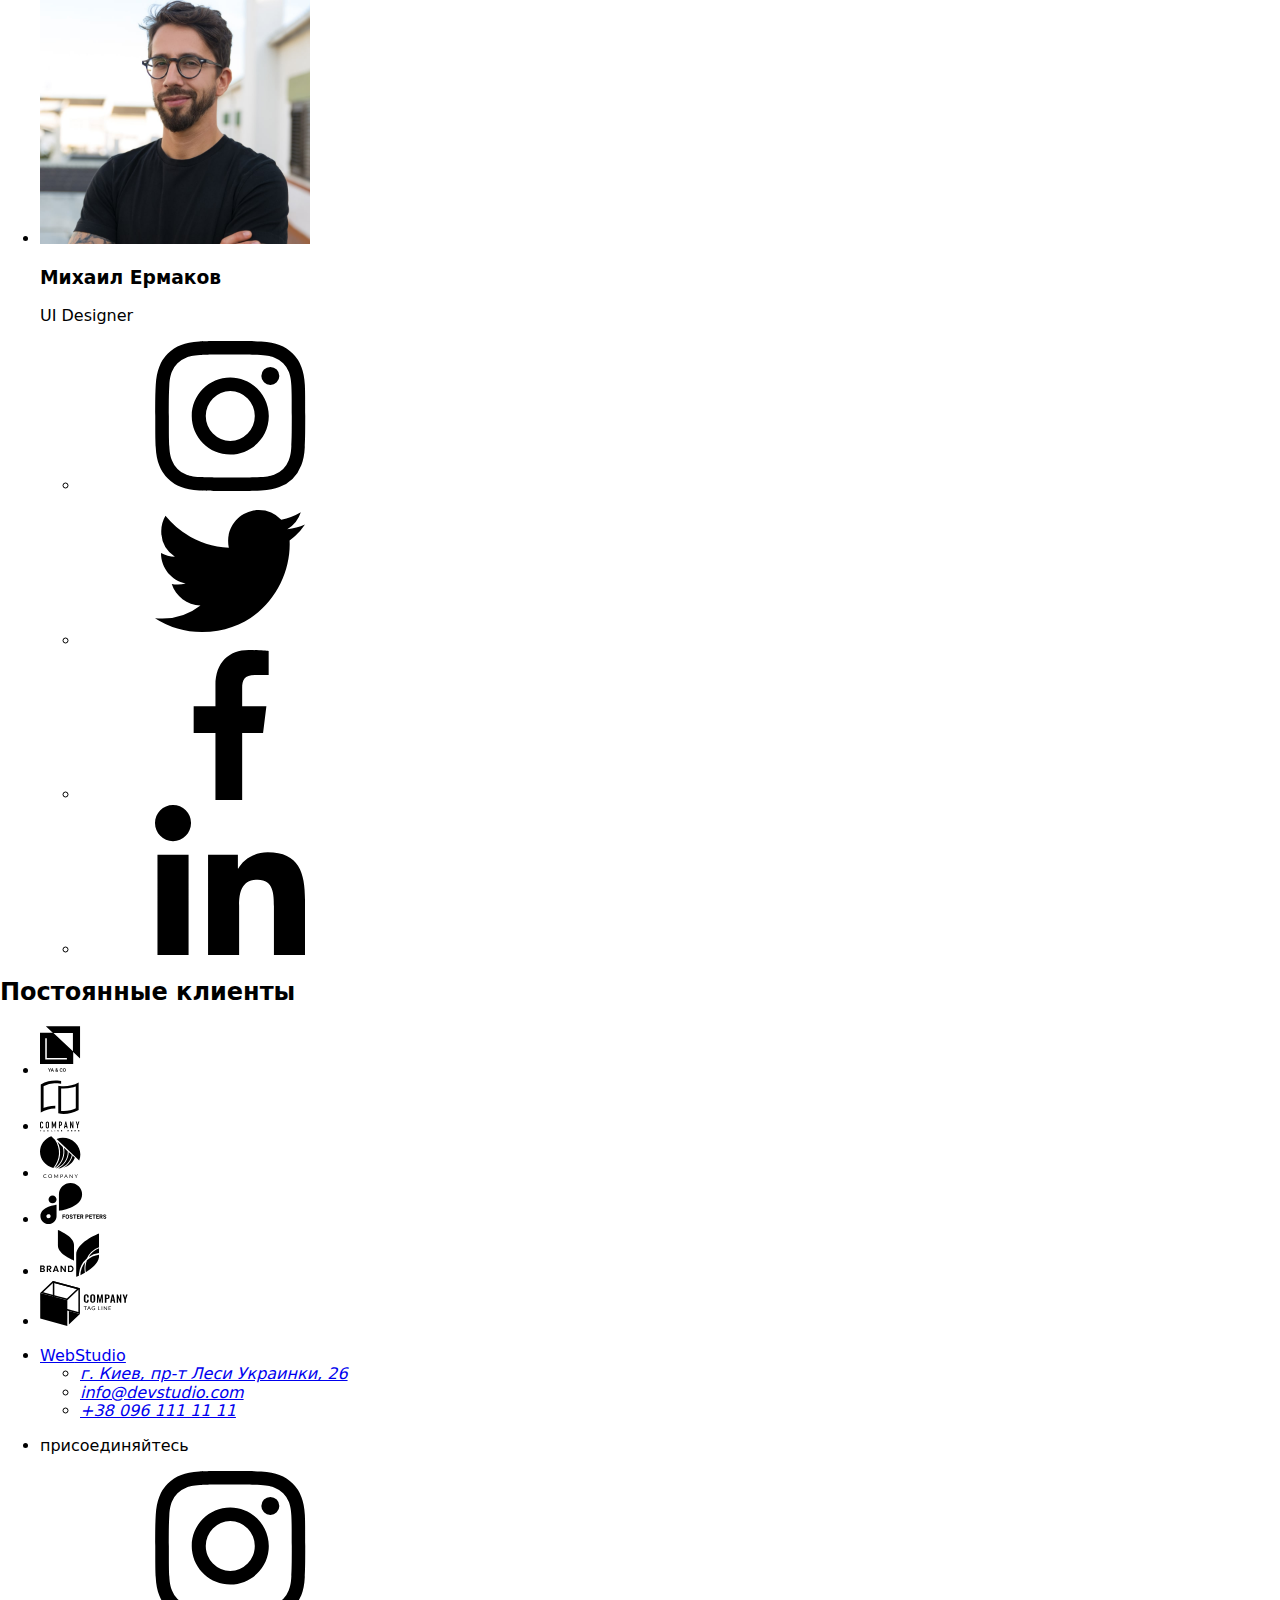
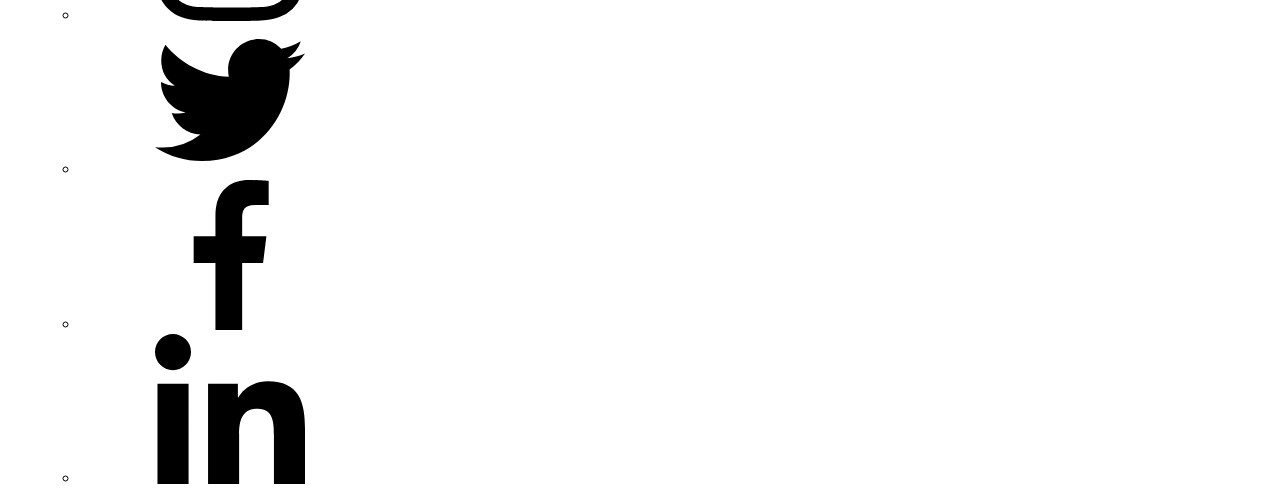
==== commit 4ac35e6e: "Add files via upload" ====
--- a/index.html
+++ b/index.html
@@ -1,35 +1,402 @@
-<!DOCTYPE html>
-<html lang="en">
-  <head>
-    <meta charset="UTF-8" />
-    <meta name="viewport" content="width=device-width, initial-scale=1.0" />
-    <meta http-equiv="X-UA-Compatible" content="ie=edge" />
-    <title>Homework 8</title>
-    <link rel="stylesheet" href="css/styles.css" />
-  </head>
-  <body>
-    <!-- В этот список добавляй элементы галереи -->
-    <ul class="gallery js-gallery"></ul>
-    <!--
-      Модальное окно для полноразмерного изображения
-      Для того чтобы открыть, необходимо добавить на div.lightbox CSS-класс is-open
-    -->
-    <div class="lightbox js-lightbox">
-      <div class="lightbox__overlay"></div>
-
-      <div class="lightbox__content">
-        <img class="lightbox__image" src="" alt="" />
-      </div>
-
-      <button
-        type="button"
-        class="lightbox__button"
-        data-action="close-lightbox"
-      ></button>
-    </div>
-   <script  src="gallery-items.js" type="module"></script>
-   
-    <script src="main.js" type="module"></script>
-
-  </body>
-</html>
+<!DOCTYPE html>
+<html lang="ru">
+<head> 
+    <meta charset="UTF-8">
+    <meta name="viewport" content="width=device-width, initial-scale=1.0">
+    <title>WebStudio</title>
+    <link rel="stylesheet" href="https://cdnjs.cloudflare.com/ajax/libs/modern-normalize/1.0.0/modern-normalize.css">
+    <link href="https://fonts.googleapis.com/css2?family=Raleway:wght@700&family=Roboto:wght@400;500;900&display=swap" rel="stylesheet">
+    <link rel="stylesheet" href="./css/styles.css">
+
+</head>
+<body>
+  <header class="header">
+      <!--Header-->
+      <div class="container">
+        <nav class="navigation">
+          <a class="logo link" href="./index.html">
+              Web<span class="loogo-s">Studio</span>
+              </a>
+              <ul class="navigation-list list">
+                  <li class="navigation-list-item">
+                      <a class="navigation-list-link link" href="">Студия</a>
+      
+                  </li>
+                  <li class="navigation-list-item">
+                      <a class="navigation-list-link link" href="./portfolio.html">Портфолио</a>
+      
+                  </li>
+                  <li class="navigation-list-item">
+                      <a class="navigation-list-link link" href="">Контакты</a>
+      
+                  </li>
+              </ul>
+        </nav>
+         
+         <address class="address">
+              <ul class="list">
+                  <li>
+                    
+                      <a class="header-mail-link link" href="mailto:info@devstudio.com">
+                        <svg class="address-svg">
+                          <use href="./images/sprite.svg#icon-envelope"></use>
+                        </svg>
+                        info@devstudio.com
+                      </a>
+  
+                  </li>
+                  <li>
+                      <a class="header-tel-link link" href="tel:+380961111111">
+                        <svg class="address-svg">
+                          <use href="./images/sprite.svg#icon-smartphone"></use>
+                        </svg>
+                        +38 096 111 11 11
+                      </a>
+  
+                  </li>
+              </ul>
+              
+              
+          </address>
+      </div>
+     
+  </header> 
+  <main>
+      <!--EFECT-->
+      
+          
+            <section class="efect">
+              <div class="container">
+                <div class="efect-name">
+                  <h1 class="efect-h">Эффективные решения для вашего бизнеса</h1>
+                  <button type="button" class="efect-button">Заказать услугу</button>
+                </div>
+               
+
+              </div>
+              
+            </section>
+             
+          
+     
+      <!--ability-->
+      <section class="properties">
+        <div class="container">
+          <ul class="properties-list list">
+            <li class="properties-list-item">
+             
+              <h3 class="abiliy-title">Внимание к деталям</h3>
+              <p class="ability-info">Идейные соображения, а также начало повседневной работы по формированию позиции.</p>
+            </li>
+            <li class="properties-list-item">
+              
+              <h3 class="abiliy-title">Пунктуальность</h3>
+              <p class="ability-info">Задача организации, в особенности же рамки и место обучения кадров влечет за собой.</p>
+            </li>
+            <li class="properties-list-item">
+              
+              <h3 class="abiliy-title">Планирование</h3>
+              <p class="ability-info">Равным образом консультация с широким активом в значительной степени обуславливает.</p>
+            </li>
+            <li class="properties-list-item">
+              
+              <h3  class="abiliy-title">Современные технологии</h3>
+              <p class="ability-info">Значимость этих проблем настолько очевидна, что реализация плановых заданий.</p>
+            </li>
+        </ul>
+
+        </div>
+          
+
+     </section>
+     <section class="occupation">
+         <!--occupation-->
+         <div class="container">
+          <h2 class="title">Чем мы занимаемся</h2>
+          <ul class="occupation-list list">
+              <li class="occupation-list-img"><img  src="./images/occupation/box1.jpg" alt="розробка сайтов" width="370" height="294"></li>
+              <li class="occupation-list-img"><img  src="./images/occupation/box2.jpg" alt="розробка сайтов для мобильного" width="370" height="294"></li>
+              <li class="occupation-list-img"><img  src="./images/occupation/box3.jpg" alt="розробка дизана сайта" width="370" height="294"></li>
+          </ul>
+
+         </div>
+        
+
+     </section>
+     <!--development team-->
+     <section class="development">
+       <div class="container">
+        <h2 class="title">Наша команда</h2>
+        <ul class="development-list list">
+          <li class="development-list-box">
+             <img  src="./images/development/kom1.jpg" alt="Игорь Демьяненко" width="270" height="260">
+             <h3 class="development-team-name">Игорь Демьяненко</h3>
+             <p class="development-team-prof" lang="en" > Product Designer</p>
+             <ul class="social-list list">
+               <li class="social-list-item">
+                 <a class="social-list-link" href="">
+                   <svg class="social-list-svg">
+                     <use href="./images/sprite.svg#icon-instagram"></use>
+                   </svg>
+                 </a>
+               </li>
+               <li class="social-list-item">
+                <a class="social-list-link" href="">
+                  <svg class="social-list-svg">
+                    <use href="./images/sprite.svg#icon-twiter"></use>
+                  </svg>
+                </a>
+              </li>
+              <li class="social-list-item">
+                <a class="social-list-link" href="">
+                  <svg class="social-list-svg">
+                    <use href="./images/sprite.svg#icon-facebook"></use>
+                  </svg>
+                </a>
+              </li>
+              <li class="social-list-item">
+                <a class="social-list-link" href="">
+                  <svg class="social-list-svg">
+                    <use href="./images/sprite.svg#icon-linkedin"></use>
+                  </svg>
+                </a>
+              </li>
+             </ul>
+            </li>
+                   
+          <li class="development-list-box">
+             <img  src="./images/development/kom2.jpg" alt="Ольга Репина" width="270" height="260">
+             <h3 class="development-team-name">Ольга Репина</h3>
+             <p class="development-team-prof" lang="en">Frontend Developer</p>
+             <ul class="social-list list">
+              <li class="social-list-item">
+                <a class="social-list-link" href="">
+                  <svg class="social-list-svg">
+                    <use href="./images/sprite.svg#icon-instagram"></use>
+                  </svg>
+                </a>
+              </li>
+              <li class="social-list-item">
+               <a class="social-list-link" href="">
+                 <svg class="social-list-svg">
+                   <use href="./images/sprite.svg#icon-twiter"></use>
+                 </svg>
+               </a>
+             </li>
+             <li class="social-list-item">
+               <a class="social-list-link" href="">
+                 <svg class="social-list-svg">
+                   <use href="./images/sprite.svg#icon-facebook"></use>
+                 </svg>
+               </a>
+             </li>
+             <li class="social-list-item">
+               <a class="social-list-link" href="">
+                 <svg class="social-list-svg">
+                   <use href="./images/sprite.svg#icon-linkedin"></use>
+                 </svg>
+               </a>
+             </li>
+            </ul>
+           </li>
+             
+          <li class="development-list-box">
+             <img  src="./images/development/kom3.jpg" alt="Николай Тарасов" width="270" height="260">
+             <h3 class="development-team-name">Николай Тарасов</h3>
+             <p class="development-team-prof" lang="en">Marketing</p>
+             <ul class="social-list list">
+              <li class="social-list-item">
+                <a class="social-list-link" href="">
+                  <svg class="social-list-svg">
+                    <use href="./images/sprite.svg#icon-instagram"></use>
+                  </svg>
+                </a>
+              </li>
+              <li class="social-list-item">
+               <a class="social-list-link" href="">
+                 <svg class="social-list-svg">
+                   <use href="./images/sprite.svg#icon-twiter"></use>
+                 </svg>
+               </a>
+             </li>
+             <li class="social-list-item">
+               <a class="social-list-link" href="">
+                 <svg class="social-list-svg">
+                   <use href="./images/sprite.svg#icon-facebook"></use>
+                 </svg>
+               </a>
+             </li>
+             <li class="social-list-item">
+               <a class="social-list-link" href="">
+                 <svg class="social-list-svg">
+                   <use href="./images/sprite.svg#icon-linkedin"></use>
+                 </svg>
+               </a>
+             </li>
+            </ul>
+           </li>
+            
+          <li class="development-list-box">
+             <img  src="./images/development/kom4.jpg" alt="Михаил Ермаков" width="270" height="260">
+             <h3 class="development-team-name">Михаил Ермаков</h3>
+             <p class="development-team-prof" lang="en">UI Designer</p>
+             <ul class="social-list list">
+              <li class="social-list-item">
+                <a class="social-list-link" href="">
+                  <svg class="social-list-svg">
+                    <use href="./images/sprite.svg#icon-instagram"></use>
+                  </svg>
+                </a>
+              </li>
+              <li class="social-list-item">
+               <a class="social-list-link" href="">
+                 <svg class="social-list-svg">
+                   <use href="./images/sprite.svg#icon-twiter"></use>
+                 </svg>
+               </a>
+             </li>
+             <li class="social-list-item">
+               <a class="social-list-link" href="">
+                 <svg class="social-list-svg">
+                   <use href="./images/sprite.svg#icon-facebook"></use>
+                 </svg>
+               </a>
+             </li>
+             <li class="social-list-item">
+               <a class="social-list-link" href="">
+                 <svg class="social-list-svg">
+                   <use href="./images/sprite.svg#icon-linkedin"></use>
+                 </svg>
+               </a>
+             </li>
+            </ul>
+           </li>
+            
+        </ul>
+       </div>
+
+
+     </section>
+     <section class="customers">
+      <!--regular customers-->
+      <div class="container">
+       <h2 class="title">Постоянные клиенты</h2>
+       <ul class="customers-list list">
+           <li class="customers-list-img">
+             <a class="customers-list-link" href="">
+              <svg class="customers-list-svg" width="44.27" height="49.23">
+                <use href="./images/sprite.svg#icon-logo1"></use>
+              </svg>
+
+             </a>
+            
+          </li>
+          
+           <li class="customers-list-img">
+            <a class="customers-list-link" href="">
+              <svg class="customers-list-svg" width="40" height="52">
+              <use href="./images/sprite.svg#icon-logo2"></use>
+            </svg>
+            </a>
+            
+            </li>
+           <li class="customers-list-img">
+            <a class="customers-list-link" href="">
+              <svg class="customers-list-svg" width="41" height="42.6">
+                <use href="./images/sprite.svg#icon-logo3"></use>
+              </svg>
+            </a>
+            
+              </li>
+           <li class="customers-list-img">
+            <a class="customers-list-link" href="">
+              <svg class="customers-list-svg" width="79.66" height="42.02">
+                <use href="./images/sprite.svg#icon-logo4"></use>
+              </svg>
+            </a>
+            
+             </li>
+           <li class="customers-list-img">
+            <a class="customers-list-link" href="">
+              <svg class="customers-list-svg" width="59" height="47">
+                <use href="./images/sprite.svg#icon-logo5"></use>
+              </svg>
+            </a>
+            
+             </li>
+           <li class="customers-list-img">
+            <a class="customers-list-link" href="">
+              <svg class="customers-list-svg" width="88.48" height="45.44">
+                <use href="./images/sprite.svg#icon-logo6"></use>
+              </svg>
+            </a>
+            
+             </li>
+       </ul>
+
+      </div>
+    </section>
+
+  </main> 
+  <footer class="foter">
+    <div class="container">
+      <ul class="foter-contacts list">
+         <li>
+          <a class="foter-logo logo link" href="./index.html">Web<span class="loogo-s">Studio</span></a>
+          <address class="address">
+            <ul class="foter-list list">
+              <li class="foter-list-item">
+                <a class="footer-link footer-link-mt link" href="https://goo.gl/maps/YpgYaEJaXaga1esp6" target="blank">г. Киев, пр-т Леси Украинки, 26</a>
+               </li>
+              <li class="foter-list-item">
+                <a class="footer-link footer-link-mt link" href="mailto:info@devstudio.com">info@devstudio.com</a>
+               </li>
+              <li class="foter-list-item">
+                <a class="footer-link footer-link-mt link" href="tel:+380961111111">+38 096 111 11 11</a>
+               </li>
+             </ul>
+               </address>
+           </li>
+        <li>
+          <p class="foter-title">присоединяйтесь</p>
+          <ul class="foter-social-list list">
+            <li class="social-list-item">
+              <a class="social-list-link" href="">
+                <svg class="social-list-svg">
+                  <use href="./images/sprite.svg#icon-instagram"></use>
+                </svg>
+              </a>
+            </li>
+            <li class="social-list-item">
+             <a class="social-list-link" href="">
+               <svg class="social-list-svg">
+                 <use href="./images/sprite.svg#icon-twiter"></use>
+               </svg>
+             </a>
+           </li>
+           <li class="social-list-item">
+             <a class="social-list-link" href="">
+               <svg class="social-list-svg">
+                 <use href="./images/sprite.svg#icon-facebook"></use>
+               </svg>
+             </a>
+           </li>
+           <li class="social-list-item">
+             <a class="social-list-link" href="">
+               <svg class="social-list-svg">
+                 <use href="./images/sprite.svg#icon-linkedin"></use>
+               </svg>
+             </a>
+           </li>
+          </ul>
+                   
+        </li>
+      </ul>
+      
+ 
+      
+    </div>
+    
+  </footer>
+</body>
+</html>
